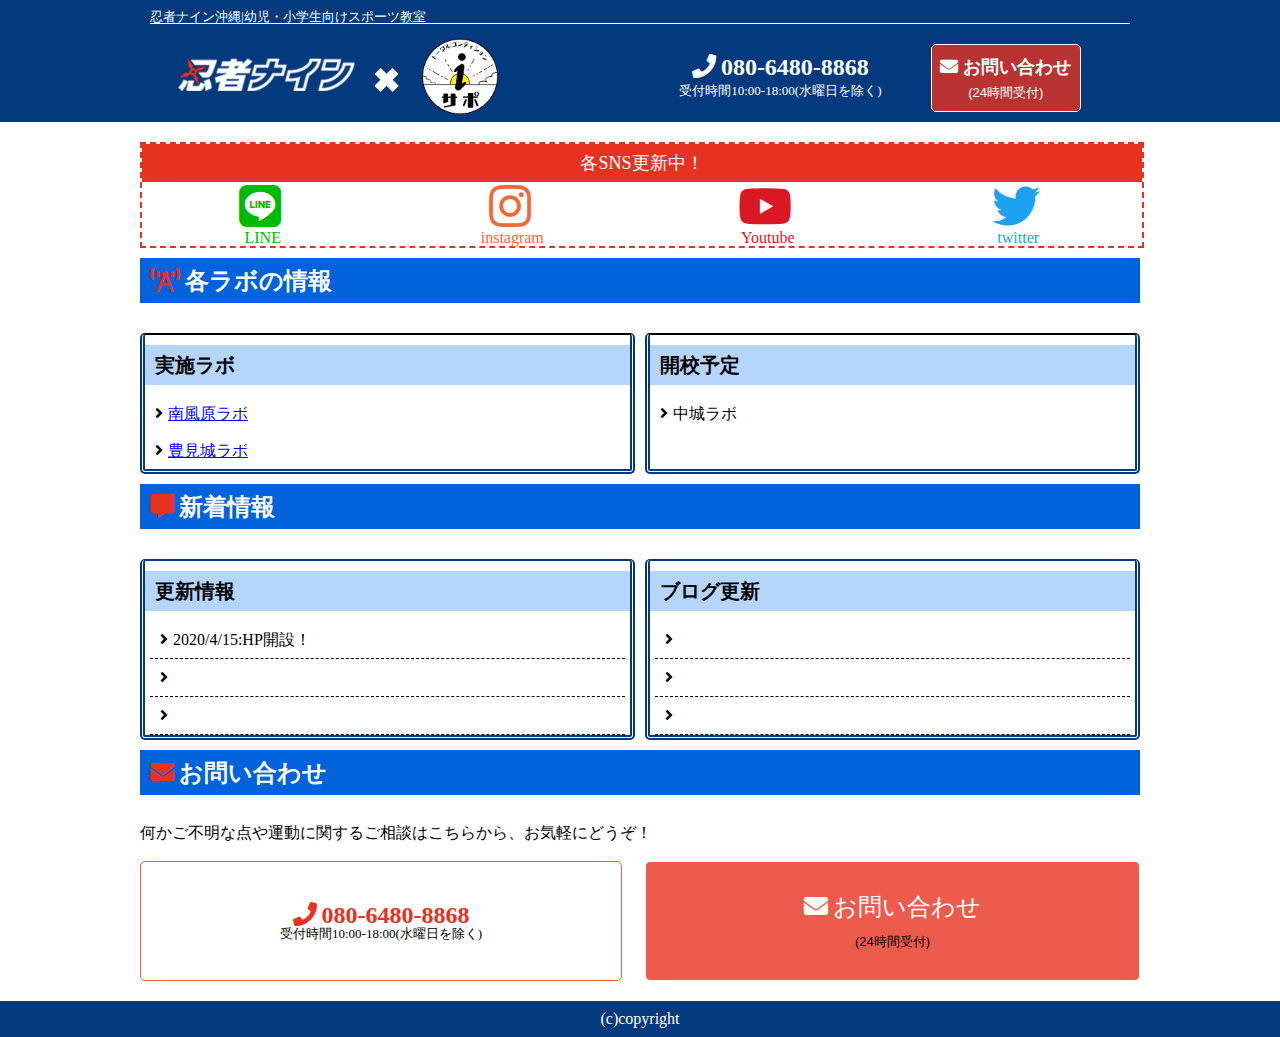
==== ninja9/html/index.html @ bb1d0a6d "first commit" ====
<!DOCTYPE html>
<html lang="ja">

<head>
    <meta charset="UTF-8">
    <meta name="viewport" content="width=device-width, initial-scale=1.0">
    <title>忍者ナイン沖縄</title>
    <link href="https://use.fontawesome.com/releases/v5.6.1/css/all.css" rel="stylesheet">
    <link rel="stylesheet" href="css/style.css">
</head>

<body>
    <header class="header">
        <div class="header__main">
            <div class="header__caption">
                <span>忍者ナイン沖縄|幼児・小学生向けスポーツ教室</span>
            </div>
            <div class="header__cont">
                <h1 class="header__logo">
                    <a href="/">
                        <img src="img/logo.png" alt="忍者ナイン" width="350">
                    </a>
                </h1>
                <div class="header__contact">
                    <a href="tel:08064808868">
                        <div class="header__tel" type="button">
                            <span><i class="fas fa-phone "></i>080-6480-8868</span>
                            <p>受付時間10:00-18:00<br class="sm-br">(水曜日を除く)</p>
                        </div>
                    </a>
                    <button class="header__contactBtn" type="button"
                        onclick="location.href='https://forms.gle/6SNhzUnRRcwuEUjq6'">
                        <i class="fas fa-envelope"></i>お問い合わせ
                        <p>(24時間受付)</p></button>
                </div>
            </div>
        </div>
    </header>
    <main>
        <div class="sns">
            <p class="sns__disc">各SNS更新中！</p>
            <div class="sns__icon">
                <a href="http://">
                    <div class="icon-line">
                        <i class="fab fa-line fa-3x"></i>
                        <p class="sns__text">LINE</p>
                    </div>
                </a>
                <a href="http://">
                    <div class="icon-insta">
                        <i class="fab fa-instagram fa-3x"></i>
                        <p class="sns__text">instagram</p>
                    </div>
                </a>
                <a href="http://">
                    <div class="icon-youtube">
                        <i class="fab fa-youtube fa-3x"></i>
                        <p class="sns__text">Youtube</p>
                    </div>
                </a>
                <a href="http://">
                    <div class="icon-twitter">
                        <i class="fab fa-twitter fa-3x"></i>
                        <p class="sns__text">twitter</p>
                    </div>
                </a>
            </div>
        </div>
        <h2>
            <i class="fas fa-broadcast-tower"></i>各ラボの情報
        </h2>
        <div class="notice">
            <div class="notice__opening">
                <h3>実施ラボ</h3>
                <ul>
                    <li><i class="fas fa-angle-right"></i><a href="labo.html#1">南風原ラボ</li></a>
                    <li><i class="fas fa-angle-right"></i><a href="mapver.html#2">豊見城ラボ</li></a>
                </ul>
            </div>
            <div class="notice__new">
                <h3>開校予定</h3>
                <ul>
                    <li><i class="fas fa-angle-right"></i>中城ラボ</li>
                </ul>
            </div>
        </div>
        <h2><i class="fas fa-comment-alt"></i>新着情報</h2>
        <div class="update">
            <div class="update__info">
                <h3>更新情報</h3>
                <ul class="update__list">
                    <li><i class="fas fa-angle-right"></i>2020/4/15:HP開設！</li>
                    <li><i class="fas fa-angle-right"></i></li>
                    <li><i class="fas fa-angle-right"></i></li>
                </ul>
            </div>
            <div class="update__blog">
                <h3>ブログ更新</h3>
                <ul class="update__list">
                    <li><i class="fas fa-angle-right"></i></li>
                    <li><i class="fas fa-angle-right"></i></li>
                    <li><i class="fas fa-angle-right"></i></li>
                </ul>
            </div>

        </div>

        <h2><i class="fas fa-envelope"></i>お問い合わせ</h2>
        <div class="bottom">
            <p class="bottom__text">何かご不明な点や運動に関するご相談は<br class="sm-br">こちらから、お気軽にどうぞ！</p>
            <div class="bottom__contact">
                <a href="tel:08064808868">
                    <div class="bottom__tel">
                        <span><i class="fas fa-phone "></i>080-6480-8868</span>
                        <p>受付時間10:00-18:00<br class="sm-br">(水曜日を除く)</p>
                    </div>
                </a>
                <button class="bottom__contactBtn" type="button"
                    onclick="location.href='https://forms.gle/6SNhzUnRRcwuEUjq6'">
                    <i class="fas fa-envelope"></i>お問い合わせ
                    <p>(24時間受付)</p></button>
            </div>
        </div>
    </main>

    <footer>
        <p>(c)copyright</p>
    </footer>
</body>

</html>
---- ninja9/html/css/style.css ----
html,body,div,span,applet,object,iframe,h1,h2,h3,h4,h5,h6,p,blockquote,pre,a,abbr,acronym,address,big,cite,code,del,dfn,em,img,ins,kbd,q,s,samp,small,strike,strong,sub,sup,tt,var,b,u,i,center,dl,dt,dd,ol,ul,li,fieldset,form,label,legend,table,caption,tbody,tfoot,thead,tr,th,td,article,aside,canvas,details,embed,figure,figcaption,footer,header,hgroup,menu,nav,output,ruby,section,summary,time,mark,audio,video {margin: 0;padding: 0;border: 0;font-size: 100%;font: inherit;vertical-align: baseline;}article,aside,details,figcaption,figure,footer,header,hgroup,menu,nav,section {display: block;}body {line-height: 1;}ol,ul {list-style: none;}blockquote,q {quotes: none;}blockquote:before,blockquote:after,q:before,q:after {content: '';content: none;}table {border-collapse: collapse;border-spacing: 0;}body {box-sizing: border-box;font-size: 16px;}h2 {font-size: 24px;background-color: #0063DC;padding: 10px;color: #fff;margin: 10px 0;font-weight: bold;}h2 i {color: #E83220;}h3 {font-size: 20px;background-color: #B5D5FD;padding: 10px;font-weight: bold;margin: 10px 0;}i {margin-right: 5px;}main {margin: 10px;}.sm-del {display: none;}.header {display: flex;flex-direction: column;background-color: #033A7D;color: #fff;}.header__caption {font-size: small;text-align: center;margin: 10px;border-bottom: 1px #fff solid;}.header__logo {text-align: center;}.header__contact {display: flex;justify-content: space-between;margin: 10px;}.header__contact a {text-decoration: none;}.header__tel {background-color: transparent;border: 0px #fff solid;color: #fff;width: 100%;text-align: center;font-size: 18px;font-weight: bold;padding-top: 10px;}.header__tel p {font-size: small;color: #fff;font-weight: initial;margin-top: 5px;}.header__contactBtn {width: 50%;text-align: center;border: 1px #fff solid;background-color: rgba(232,50,32,0.8);border-radius: 5px;margin-left: 10px;line-height: 1.7;color: #fff;font-size: 18px;font-weight: bold;}.header__contactBtn p {font-size: small;color: #fff;font-weight: initial;}.notice {display: flex;flex-direction: column;}.notice__opening li {padding: 10px;}.notice__new li {padding: 10px;}.update__list li {padding: 10px;border-bottom: 1px dashed #000;}.bottom__text {margin: 10px;}.bottom__contact {display: flex;justify-content: space-between;}.bottom__contact a {color: #fff;text-decoration: none;}.bottom__tel {background-color: transparent;border: 1px #E83220 solid;padding: 10px 5px;border-radius: 5px;align-items: center;text-align: center;color: #E83220;font-size: 18px;width: 95%;}.bottom__tel p {font-size: small;color: #000;}.bottom__contactBtn {width: 50%;padding: 5px;text-align: center;border: 1px  white solid;background-color: rgba(232,50,32,0.8);border-radius: 5px;margin-left: 10px;font-size: 18px;color: #fff;}.bottom__contactBtn p {margin-top: 10px;font-size: small;color: #000;font-weight: initial;}.sns {border: 2px #E83220 dashed;display: flex;flex-direction: column;width: 100%;}.sns__disc {color: #fff;background-color: #E83220;text-align: center;padding: 10px 0;font-size: 18px;}.sns__text {text-align: center;}.sns__icon {display: flex;justify-content: space-around;}.sns__icon a {text-decoration: none;}.icon-line {text-align: center;color: #00BA01;}.icon-insta {text-align: center;color: #F16939;}.icon-youtube {text-align: center;color: #DA1725;}.icon-twitter {text-align: center;color: #1DA1F2;}.labo {display: flex;flex-direction: column;margin-bottom: 100px;border-radius: 5px;}.labo__text {padding: 20px;border-radius: 5px;background-color: #B5D5FD;}.labo__info {margin: 20px 0;}.labo__map {padding-top: 10px;}.labo .table {margin-bottom: 20px;background-color: #fff;border-radius: 10px;}.labo .table__title {text-align: center;font-size: 18px;padding: 10px;border-bottom: 2px #033A7D solid;}.labo .table__left {vertical-align: middle;text-align: center;padding: 10px 0;}.labo .table__right {text-align: center;padding: 10px 0;}.labo .table tr {border-bottom: 1px #033A7D dotted;}footer {text-align: center;margin-top: 10px;padding: 10px;background-color: #033A7D;color: #fff;}@media only screen and (min-width: 712px) {main {margin: 20px auto;max-width: 1000px;}h2 {margin-bottom: 30px;}.sm-br {display: none;}.header {display: flex;}.header__main {max-width: 1000px;width: 100%;margin: 0 auto;}.header__cont {display: flex;justify-content: space-between;}.header__caption {font-size: small;text-align: left;}.header__logo {width: 40%;}.header__contact {display: flex;justify-content: space-evenly;width: 50%;}.header__contact a {align-items: center;vertical-align: middle;}.header__tel {background-color: transparent;border: none;border-radius: 0;font-size: 24px;font-weight: bold;width: 100%;}.header__tel p {font-size: small;color: #fff;font-weight: initial;margin-top: 5px;}.header__contactBtn {width: 30%;text-align: center;border: 1px  white solid;background-color: rgba(232,50,32,0.8);border-radius: 5px;margin-left: 0;color: #fff;line-height: 1.7;font-size: 18px;font-weight: bold;}.header__contactBtn p {font-size: small;color: #fff;font-weight: initial;}.notice {display: flex;flex-direction: initial;justify-content: space-evenly;}.notice__opening {width: 50%;border: thick double #033A7D;border-top: 2px solid;border-radius: 5px;}.notice__opening li {padding: 10px;}.notice__new {width: 50%;border: thick double #033A7D;border-top: 2px solid;border-radius: 5px;margin-left: 10px;}.notice__new li {padding: 10px;}.update {display: flex;}.update__info {width: 50%;border: thick double #033A7D;border-top: 2px solid #033A7D;border-radius: 5px;}.update__blog {width: 50%;border: thick double #033A7D;border-top: 2px solid #033A7D;border-radius: 5px;margin-left: 10px;}.update__list li {padding: 10px;border-bottom: 1px dashed #000;margin: 0 5px;}.bottom__text {margin: 20px 0;}.bottom__contact {display: flex;justify-content: space-around;width: 100%;}.bottom__contact a {width: 50%;}.bottom__tel {background-color: transparent;padding: 40px 5px;align-items: center;font-size: 24px;font-weight: bold;text-align: center;color: #E83220;border: 1px solid rgba(232,50,32,0.8);cursor: pointer;}.bottom__tel p {font-size: small;color: #000;font-weight: initial;}.bottom__contactBtn {padding: 20px 5px;text-align: center;background-color: rgba(232,50,32,0.8);border-radius: 5px;margin-left: 10px;font-size: 24px;color: #fff;text-decoration: none;cursor: pointer;}.bottom__contactBtn p {font-size: small;color: #000;font-weight: initial;}.labo__cont {display: flex;justify-content: space-evenly;margin: 30px 0;width: 100%;}.labo__info {width: 50%;}.labo__map {padding-top: 10px;}}
/*# sourceMappingURL=../maps/style.css.map */
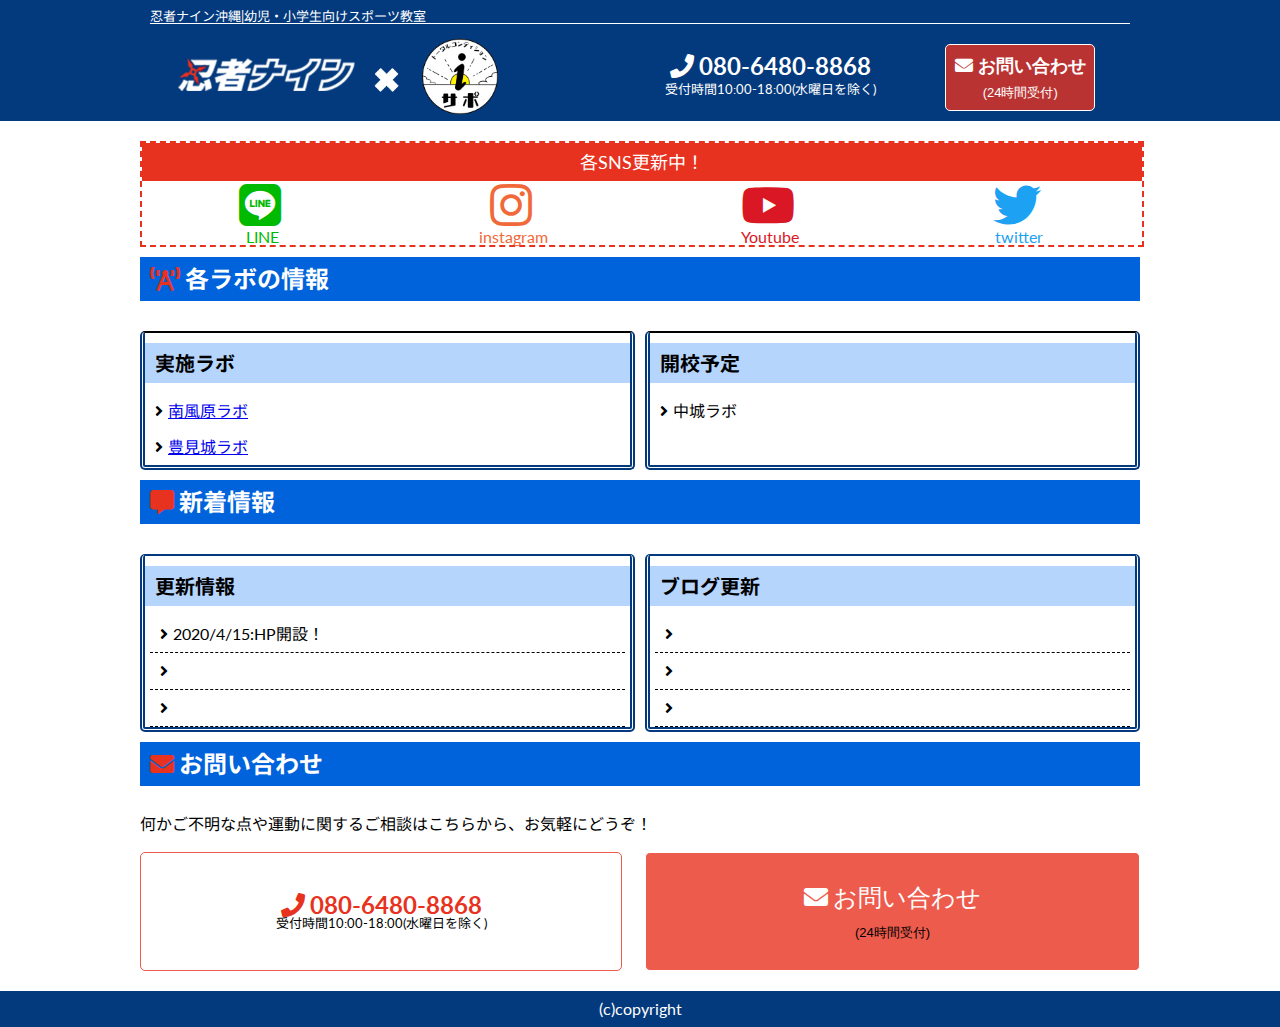
==== commit fe87f776: "IE、edge用に修正" ====
--- a/ninja9/html/index.html
+++ b/ninja9/html/index.html
@@ -6,6 +6,7 @@
     <meta name="viewport" content="width=device-width, initial-scale=1.0">
     <title>忍者ナイン沖縄</title>
     <link href="https://use.fontawesome.com/releases/v5.6.1/css/all.css" rel="stylesheet">
+    <link href="https://fonts.googleapis.com/css?family=Lato:400,700|Noto+Sans+JP:400,700" rel="stylesheet">
     <link rel="stylesheet" href="css/style.css">
 </head>
 
@@ -37,6 +38,7 @@
         </div>
     </header>
     <main>
+        <div class="container">
         <div class="sns">
             <p class="sns__disc">各SNS更新中！</p>
             <div class="sns__icon">
@@ -121,6 +123,7 @@
                     <p>(24時間受付)</p></button>
             </div>
         </div>
+    </div>
     </main>
 
     <footer>
--- a/ninja9/html/css/style.css
+++ b/ninja9/html/css/style.css
@@ -1,2 +1,2 @@
-html,body,div,span,applet,object,iframe,h1,h2,h3,h4,h5,h6,p,blockquote,pre,a,abbr,acronym,address,big,cite,code,del,dfn,em,img,ins,kbd,q,s,samp,small,strike,strong,sub,sup,tt,var,b,u,i,center,dl,dt,dd,ol,ul,li,fieldset,form,label,legend,table,caption,tbody,tfoot,thead,tr,th,td,article,aside,canvas,details,embed,figure,figcaption,footer,header,hgroup,menu,nav,output,ruby,section,summary,time,mark,audio,video {margin: 0;padding: 0;border: 0;font-size: 100%;font: inherit;vertical-align: baseline;}article,aside,details,figcaption,figure,footer,header,hgroup,menu,nav,section {display: block;}body {line-height: 1;}ol,ul {list-style: none;}blockquote,q {quotes: none;}blockquote:before,blockquote:after,q:before,q:after {content: '';content: none;}table {border-collapse: collapse;border-spacing: 0;}body {box-sizing: border-box;font-size: 16px;}h2 {font-size: 24px;background-color: #0063DC;padding: 10px;color: #fff;margin: 10px 0;font-weight: bold;}h2 i {color: #E83220;}h3 {font-size: 20px;background-color: #B5D5FD;padding: 10px;font-weight: bold;margin: 10px 0;}i {margin-right: 5px;}main {margin: 10px;}.sm-del {display: none;}.header {display: flex;flex-direction: column;background-color: #033A7D;color: #fff;}.header__caption {font-size: small;text-align: center;margin: 10px;border-bottom: 1px #fff solid;}.header__logo {text-align: center;}.header__contact {display: flex;justify-content: space-between;margin: 10px;}.header__contact a {text-decoration: none;}.header__tel {background-color: transparent;border: 0px #fff solid;color: #fff;width: 100%;text-align: center;font-size: 18px;font-weight: bold;padding-top: 10px;}.header__tel p {font-size: small;color: #fff;font-weight: initial;margin-top: 5px;}.header__contactBtn {width: 50%;text-align: center;border: 1px #fff solid;background-color: rgba(232,50,32,0.8);border-radius: 5px;margin-left: 10px;line-height: 1.7;color: #fff;font-size: 18px;font-weight: bold;}.header__contactBtn p {font-size: small;color: #fff;font-weight: initial;}.notice {display: flex;flex-direction: column;}.notice__opening li {padding: 10px;}.notice__new li {padding: 10px;}.update__list li {padding: 10px;border-bottom: 1px dashed #000;}.bottom__text {margin: 10px;}.bottom__contact {display: flex;justify-content: space-between;}.bottom__contact a {color: #fff;text-decoration: none;}.bottom__tel {background-color: transparent;border: 1px #E83220 solid;padding: 10px 5px;border-radius: 5px;align-items: center;text-align: center;color: #E83220;font-size: 18px;width: 95%;}.bottom__tel p {font-size: small;color: #000;}.bottom__contactBtn {width: 50%;padding: 5px;text-align: center;border: 1px  white solid;background-color: rgba(232,50,32,0.8);border-radius: 5px;margin-left: 10px;font-size: 18px;color: #fff;}.bottom__contactBtn p {margin-top: 10px;font-size: small;color: #000;font-weight: initial;}.sns {border: 2px #E83220 dashed;display: flex;flex-direction: column;width: 100%;}.sns__disc {color: #fff;background-color: #E83220;text-align: center;padding: 10px 0;font-size: 18px;}.sns__text {text-align: center;}.sns__icon {display: flex;justify-content: space-around;}.sns__icon a {text-decoration: none;}.icon-line {text-align: center;color: #00BA01;}.icon-insta {text-align: center;color: #F16939;}.icon-youtube {text-align: center;color: #DA1725;}.icon-twitter {text-align: center;color: #1DA1F2;}.labo {display: flex;flex-direction: column;margin-bottom: 100px;border-radius: 5px;}.labo__text {padding: 20px;border-radius: 5px;background-color: #B5D5FD;}.labo__info {margin: 20px 0;}.labo__map {padding-top: 10px;}.labo .table {margin-bottom: 20px;background-color: #fff;border-radius: 10px;}.labo .table__title {text-align: center;font-size: 18px;padding: 10px;border-bottom: 2px #033A7D solid;}.labo .table__left {vertical-align: middle;text-align: center;padding: 10px 0;}.labo .table__right {text-align: center;padding: 10px 0;}.labo .table tr {border-bottom: 1px #033A7D dotted;}footer {text-align: center;margin-top: 10px;padding: 10px;background-color: #033A7D;color: #fff;}@media only screen and (min-width: 712px) {main {margin: 20px auto;max-width: 1000px;}h2 {margin-bottom: 30px;}.sm-br {display: none;}.header {display: flex;}.header__main {max-width: 1000px;width: 100%;margin: 0 auto;}.header__cont {display: flex;justify-content: space-between;}.header__caption {font-size: small;text-align: left;}.header__logo {width: 40%;}.header__contact {display: flex;justify-content: space-evenly;width: 50%;}.header__contact a {align-items: center;vertical-align: middle;}.header__tel {background-color: transparent;border: none;border-radius: 0;font-size: 24px;font-weight: bold;width: 100%;}.header__tel p {font-size: small;color: #fff;font-weight: initial;margin-top: 5px;}.header__contactBtn {width: 30%;text-align: center;border: 1px  white solid;background-color: rgba(232,50,32,0.8);border-radius: 5px;margin-left: 0;color: #fff;line-height: 1.7;font-size: 18px;font-weight: bold;}.header__contactBtn p {font-size: small;color: #fff;font-weight: initial;}.notice {display: flex;flex-direction: initial;justify-content: space-evenly;}.notice__opening {width: 50%;border: thick double #033A7D;border-top: 2px solid;border-radius: 5px;}.notice__opening li {padding: 10px;}.notice__new {width: 50%;border: thick double #033A7D;border-top: 2px solid;border-radius: 5px;margin-left: 10px;}.notice__new li {padding: 10px;}.update {display: flex;}.update__info {width: 50%;border: thick double #033A7D;border-top: 2px solid #033A7D;border-radius: 5px;}.update__blog {width: 50%;border: thick double #033A7D;border-top: 2px solid #033A7D;border-radius: 5px;margin-left: 10px;}.update__list li {padding: 10px;border-bottom: 1px dashed #000;margin: 0 5px;}.bottom__text {margin: 20px 0;}.bottom__contact {display: flex;justify-content: space-around;width: 100%;}.bottom__contact a {width: 50%;}.bottom__tel {background-color: transparent;padding: 40px 5px;align-items: center;font-size: 24px;font-weight: bold;text-align: center;color: #E83220;border: 1px solid rgba(232,50,32,0.8);cursor: pointer;}.bottom__tel p {font-size: small;color: #000;font-weight: initial;}.bottom__contactBtn {padding: 20px 5px;text-align: center;background-color: rgba(232,50,32,0.8);border-radius: 5px;margin-left: 10px;font-size: 24px;color: #fff;text-decoration: none;cursor: pointer;}.bottom__contactBtn p {font-size: small;color: #000;font-weight: initial;}.labo__cont {display: flex;justify-content: space-evenly;margin: 30px 0;width: 100%;}.labo__info {width: 50%;}.labo__map {padding-top: 10px;}}
+html,body,div,span,applet,object,iframe,h1,h2,h3,h4,h5,h6,p,blockquote,pre,a,abbr,acronym,address,big,cite,code,del,dfn,em,img,ins,kbd,q,s,samp,small,strike,strong,sub,sup,tt,var,b,u,i,center,dl,dt,dd,ol,ul,li,fieldset,form,label,legend,table,caption,tbody,tfoot,thead,tr,th,td,article,aside,canvas,details,embed,figure,figcaption,footer,header,hgroup,menu,nav,output,ruby,section,summary,time,mark,audio,video {margin: 0;padding: 0;border: 0;font-size: 100%;font: inherit;vertical-align: baseline;}article,aside,details,figcaption,figure,footer,header,hgroup,menu,nav,section {display: block;}body {line-height: 1;}ol,ul {list-style: none;}blockquote,q {quotes: none;}blockquote:before,blockquote:after,q:before,q:after {content: '';content: none;}table {border-collapse: collapse;border-spacing: 0;}body {box-sizing: border-box;font-size: 16px;font-family: "Lato","Noto Sans JP","ヒラギノ角ゴ ProN","Hiragino Kaku Gothic ProN","メイリオ",Meiryo,"ＭＳ Ｐゴシック","MS PGothic",sans-serif;}h2 {font-size: 24px;background-color: #0063DC;padding: 10px;color: #fff;margin: 10px 0;font-weight: bold;}h2 i {color: #E83220;}h3 {font-size: 20px;background-color: #B5D5FD;padding: 10px;font-weight: bold;margin: 10px 0;}i {margin-right: 5px;}.container {margin: 10px;}.sm-del {display: none;}.header {display: flex;flex-direction: column;background-color: #033A7D;color: #fff;}.header__caption {font-size: small;text-align: center;margin: 10px;border-bottom: 1px #fff solid;}.header__logo {text-align: center;}.header__contact {display: flex;justify-content: space-between;margin: 10px;}.header__contact a {text-decoration: none;}.header__tel {background-color: transparent;border: 0px #fff solid;color: #fff;width: 100%;text-align: center;font-size: 18px;font-weight: bold;padding-top: 10px;}.header__tel p {font-size: small;color: #fff;font-weight: initial;margin-top: 5px;}.header__contactBtn {width: 50%;text-align: center;border: 1px #fff solid;background-color: rgba(232,50,32,0.8);border-radius: 5px;margin-left: 10px;line-height: 1.7;color: #fff;font-size: 18px;font-weight: bold;}.header__contactBtn p {font-size: small;color: #fff;font-weight: initial;}.notice {display: flex;flex-direction: column;}.notice__opening li {padding: 10px;}.notice__new li {padding: 10px;}.update__list li {padding: 10px;border-bottom: 1px dashed #000;}.bottom__text {margin: 10px;}.bottom__contact {display: flex;justify-content: space-between;}.bottom__contact a {color: #fff;text-decoration: none;}.bottom__tel {background-color: transparent;border: 1px #E83220 solid;padding: 10px 5px;border-radius: 5px;align-items: center;text-align: center;color: #E83220;font-size: 18px;width: 95%;}.bottom__tel p {font-size: small;color: #000;}.bottom__contactBtn {width: 50%;padding: 5px;text-align: center;border: 1px  white solid;background-color: rgba(232,50,32,0.8);border-radius: 5px;margin-left: 10px;font-size: 18px;color: #fff;}.bottom__contactBtn p {margin-top: 10px;font-size: small;color: #000;font-weight: initial;}.sns {border: 2px #E83220 dashed;display: flex;flex-direction: column;width: 100%;}.sns__disc {color: #fff;background-color: #E83220;text-align: center;padding: 10px 0;font-size: 18px;}.sns__text {text-align: center;}.sns__icon {display: flex;justify-content: space-around;}.sns__icon a {text-decoration: none;}.icon-line {text-align: center;color: #00BA01;}.icon-insta {text-align: center;color: #F16939;}.icon-youtube {text-align: center;color: #DA1725;}.icon-twitter {text-align: center;color: #1DA1F2;}.labo {display: flex;flex-direction: column;margin-bottom: 100px;border-radius: 5px;}.labo__text {padding: 20px;border-radius: 5px;background-color: #B5D5FD;}.labo__info {margin: 20px 0;}.labo__map {padding-top: 10px;}.labo .table {margin-bottom: 20px;background-color: #fff;border-radius: 10px;}.labo .table__title {text-align: center;font-size: 18px;padding: 10px;border-bottom: 2px #033A7D solid;}.labo .table__left {vertical-align: middle;text-align: center;padding: 10px 0;}.labo .table__right {text-align: center;padding: 10px 0;}.labo .table tr {border-bottom: 1px #033A7D dotted;}footer {text-align: center;margin-top: 10px;padding: 10px;background-color: #033A7D;color: #fff;}@media only screen and (min-width: 712px) {.container {max-width: 1000px;margin: 20px auto;}h2 {margin-bottom: 30px;}.sm-br {display: none;}.header {display: flex;}.header__main {max-width: 1000px;width: 100%;margin: 0 auto;}.header__cont {display: flex;justify-content: space-between;}.header__caption {font-size: small;text-align: left;}.header__logo {width: 40%;}.header__contact {display: flex;justify-content: space-around;width: 50%;}.header__contact a {align-items: center;vertical-align: middle;}.header__tel {background-color: transparent;border: none;border-radius: 0;font-size: 24px;font-weight: bold;width: 100%;}.header__tel p {font-size: small;color: #fff;font-weight: initial;margin-top: 5px;}.header__contactBtn {width: 30%;text-align: center;border: 1px  white solid;background-color: rgba(232,50,32,0.8);border-radius: 5px;margin-left: 0;color: #fff;line-height: 1.7;font-size: 18px;font-weight: bold;}.header__contactBtn p {font-size: small;color: #fff;font-weight: initial;}.notice {display: flex;flex-direction: row;}.notice__opening {width: 50%;border: thick double #033A7D;border-top: 2px solid;border-radius: 5px;}.notice__opening li {padding: 10px;}.notice__new {width: 50%;border: thick double #033A7D;border-top: 2px solid;border-radius: 5px;margin-left: 10px;}.notice__new li {padding: 10px;}.update {display: flex;}.update__info {width: 50%;border: thick double #033A7D;border-top: 2px solid #033A7D;border-radius: 5px;}.update__blog {width: 50%;border: thick double #033A7D;border-top: 2px solid #033A7D;border-radius: 5px;margin-left: 10px;}.update__list li {padding: 10px;border-bottom: 1px dashed #000;margin: 0 5px;}.bottom__text {margin: 20px 0;}.bottom__contact {display: flex;justify-content: space-around;width: 100%;}.bottom__contact a {width: 50%;}.bottom__tel {background-color: transparent;padding: 40px 5px;align-items: center;font-size: 24px;font-weight: bold;text-align: center;color: #E83220;border: 1px solid rgba(232,50,32,0.8);cursor: pointer;}.bottom__tel p {font-size: small;color: #000;font-weight: initial;}.bottom__contactBtn {padding: 20px 5px;text-align: center;background-color: rgba(232,50,32,0.8);border-radius: 5px;margin-left: 10px;font-size: 24px;color: #fff;text-decoration: none;cursor: pointer;}.bottom__contactBtn p {font-size: small;color: #000;font-weight: initial;}.labo__cont {display: flex;justify-content: space-around;margin: 30px 0;width: 100%;}.labo__info {width: 50%;}.labo__map {padding-top: 10px;}}
 /*# sourceMappingURL=../maps/style.css.map */
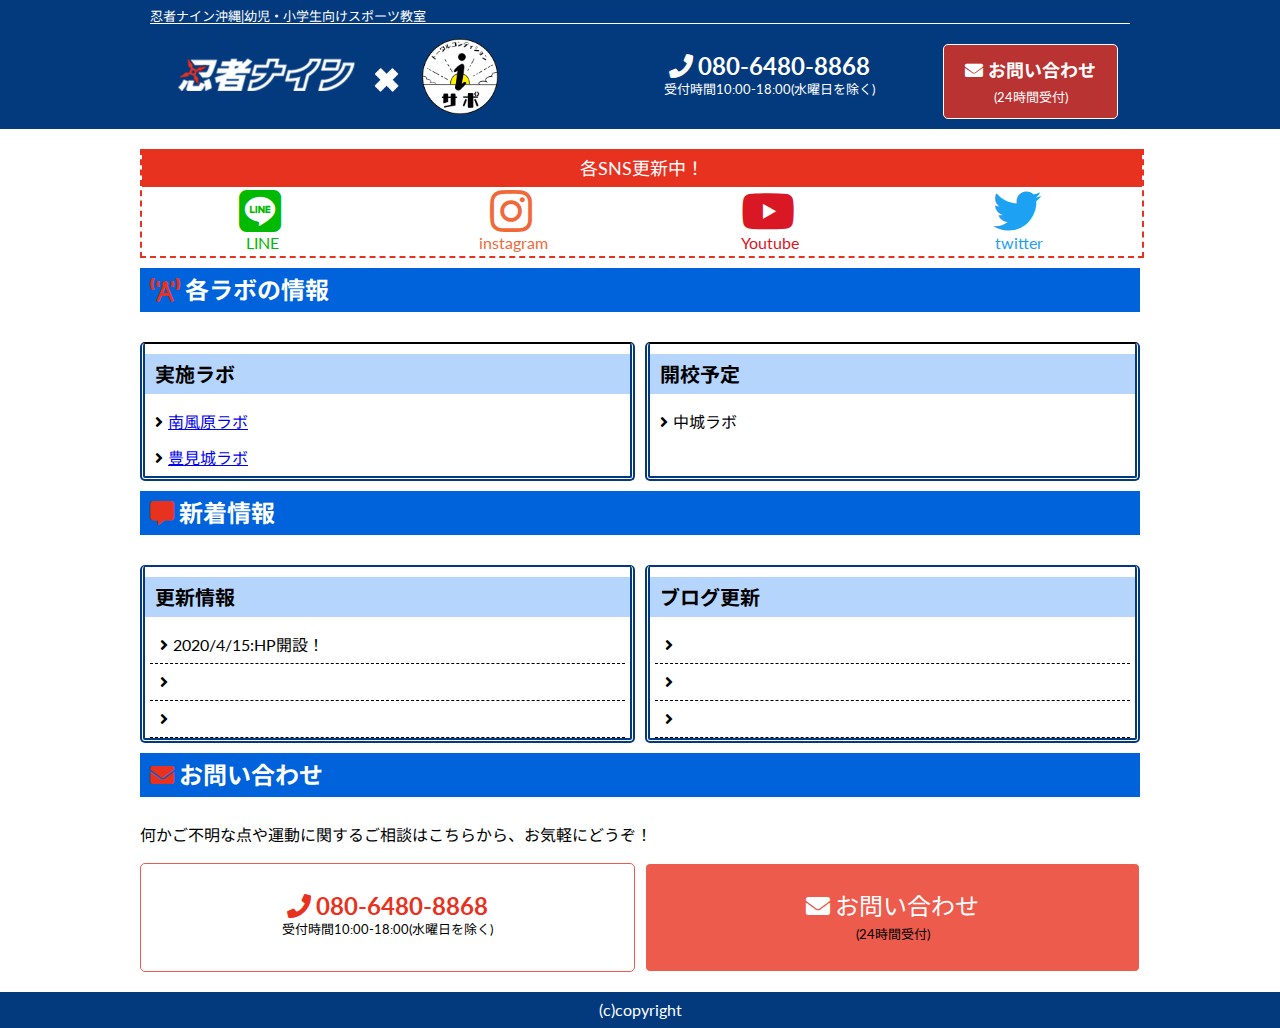
==== commit 03b603a2: "ボタンタグを変更" ====
--- a/ninja9/html/index.html
+++ b/ninja9/html/index.html
@@ -25,105 +25,113 @@
                 <div class="header__contact">
                     <a href="tel:08064808868">
                         <div class="header__tel" type="button">
-                            <span><i class="fas fa-phone "></i>080-6480-8868</span>
+                            <span><i class="fas fa-phone"></i>080-6480-8868</span>
                             <p>受付時間10:00-18:00<br class="sm-br">(水曜日を除く)</p>
                         </div>
                     </a>
-                    <button class="header__contactBtn" type="button"
-                        onclick="location.href='https://forms.gle/6SNhzUnRRcwuEUjq6'">
-                        <i class="fas fa-envelope"></i>お問い合わせ
-                        <p>(24時間受付)</p></button>
+                    <a href="https://forms.gle/6SNhzUnRRcwuEUjq6" target="__blank">
+                        <div class="header__contactBtn">
+                            <i class="fas fa-envelope"></i>お問い合わせ
+                            <p>(24時間受付)</p>
+                        </div>
+                    </a>
                 </div>
             </div>
         </div>
     </header>
     <main>
         <div class="container">
-        <div class="sns">
-            <p class="sns__disc">各SNS更新中！</p>
-            <div class="sns__icon">
-                <a href="http://">
-                    <div class="icon-line">
-                        <i class="fab fa-line fa-3x"></i>
-                        <p class="sns__text">LINE</p>
+            <div class="sns">
+                <p class="sns__disc">各SNS更新中！</p>
+                <div class="sns__icon">
+                    <a href="http://" target="__blank">
+                        <div class="icon-line">
+                            <i class="fab fa-line fa-3x"></i>
+                            <p class="sns__text">LINE</p>
+                        </div>
+                    </a>
+                    <a href="https://www.instagram.com/ninja9okinawa/" target="__blank">
+                        <div class="icon-insta">
+                            <i class="fab fa-instagram fa-3x"></i>
+                            <p class="sns__text">instagram</p>
+                        </div>
+                    </a>
+                    <a href="https://www.youtube.com/channel/UCHjz9-wgnzSU6OHpa9x0cAg" target="__blank">
+                        <div class="icon-youtube">
+                            <i class="fab fa-youtube fa-3x"></i>
+                            <p class="sns__text">Youtube</p>
+                        </div>
+                    </a>
+                    <a href="https://twitter.com/ninja9okinawa" target="__blank">
+                        <div class="icon-twitter">
+                            <i class="fab fa-twitter fa-3x"></i>
+                            <p class="sns__text">twitter</p>
+                        </div>
+                    </a>
+                </div>
+            </div>
+            <h2>
+                <i class="fas fa-broadcast-tower"></i>各ラボの情報
+            </h2>
+            <div class="notice">
+                <div class="notice__opening">
+                    <h3>実施ラボ</h3>
+                    <ul>
+                        <li><i class="fas fa-angle-right"></i><a href="labo.html#1">南風原ラボ</li></a>
+                        <li><i class="fas fa-angle-right"></i><a href="labo.html#2">豊見城ラボ</li></a>
+                    </ul>
+                </div>
+                <div class="notice__new">
+                    <h3>開校予定</h3>
+                    <ul>
+                        <li><i class="fas fa-angle-right"></i>中城ラボ</li>
+                    </ul>
+                </div>
+            </div>
+            <h2><i class="fas fa-comment-alt"></i>新着情報</h2>
+            <div class="update">
+                <div class="update__info">
+                    <h3>更新情報</h3>
+                    <ul class="update__list">
+                        <li><i class="fas fa-angle-right"></i>2020/4/15:HP開設！</li>
+                        <li><i class="fas fa-angle-right"></i></li>
+                        <li><i class="fas fa-angle-right"></i></li>
+                    </ul>
+                </div>
+                <div class="update__blog">
+                    <h3>ブログ更新</h3>
+                    <ul class="update__list">
+                        <li><i class="fas fa-angle-right"></i></li>
+                        <li><i class="fas fa-angle-right"></i></li>
+                        <li><i class="fas fa-angle-right"></i></li>
+                    </ul>
+                </div>
+
+            </div>
+
+            <h2><i class="fas fa-envelope"></i>お問い合わせ</h2>
+            <div class="bottom">
+                <p class="bottom__text">何かご不明な点や運動に関するご相談は<br class="sm-br">こちらから、お気軽にどうぞ！</p>
+                <div class="bottom__contact">
+                    <div class="bottom__tel">
+                        <a href="tel:08064808868">
+                            <div>
+                                <span><i class="fas fa-phone "></i>080-6480-8868</span>
+                                <p>受付時間10:00-18:00<br class="sm-br">(水曜日を除く)</p>
+                            </div>
+                        </a>
                     </div>
-                </a>
-                <a href="http://">
-                    <div class="icon-insta">
-                        <i class="fab fa-instagram fa-3x"></i>
-                        <p class="sns__text">instagram</p>
+                    <div class="bottom__contactBtn">
+                        <a href="https://forms.gle/6SNhzUnRRcwuEUjq6">
+                            <div>
+                                <span><i class="fas fa-envelope"></i>お問い合わせ</span>
+                                <p>(24時間受付)</p>
+                            </div>
+                        </a>
                     </div>
-                </a>
-                <a href="http://">
-                    <div class="icon-youtube">
-                        <i class="fab fa-youtube fa-3x"></i>
-                        <p class="sns__text">Youtube</p>
-                    </div>
-                </a>
-                <a href="http://">
-                    <div class="icon-twitter">
-                        <i class="fab fa-twitter fa-3x"></i>
-                        <p class="sns__text">twitter</p>
-                    </div>
-                </a>
+                </div>
             </div>
         </div>
-        <h2>
-            <i class="fas fa-broadcast-tower"></i>各ラボの情報
-        </h2>
-        <div class="notice">
-            <div class="notice__opening">
-                <h3>実施ラボ</h3>
-                <ul>
-                    <li><i class="fas fa-angle-right"></i><a href="labo.html#1">南風原ラボ</li></a>
-                    <li><i class="fas fa-angle-right"></i><a href="mapver.html#2">豊見城ラボ</li></a>
-                </ul>
-            </div>
-            <div class="notice__new">
-                <h3>開校予定</h3>
-                <ul>
-                    <li><i class="fas fa-angle-right"></i>中城ラボ</li>
-                </ul>
-            </div>
-        </div>
-        <h2><i class="fas fa-comment-alt"></i>新着情報</h2>
-        <div class="update">
-            <div class="update__info">
-                <h3>更新情報</h3>
-                <ul class="update__list">
-                    <li><i class="fas fa-angle-right"></i>2020/4/15:HP開設！</li>
-                    <li><i class="fas fa-angle-right"></i></li>
-                    <li><i class="fas fa-angle-right"></i></li>
-                </ul>
-            </div>
-            <div class="update__blog">
-                <h3>ブログ更新</h3>
-                <ul class="update__list">
-                    <li><i class="fas fa-angle-right"></i></li>
-                    <li><i class="fas fa-angle-right"></i></li>
-                    <li><i class="fas fa-angle-right"></i></li>
-                </ul>
-            </div>
-
-        </div>
-
-        <h2><i class="fas fa-envelope"></i>お問い合わせ</h2>
-        <div class="bottom">
-            <p class="bottom__text">何かご不明な点や運動に関するご相談は<br class="sm-br">こちらから、お気軽にどうぞ！</p>
-            <div class="bottom__contact">
-                <a href="tel:08064808868">
-                    <div class="bottom__tel">
-                        <span><i class="fas fa-phone "></i>080-6480-8868</span>
-                        <p>受付時間10:00-18:00<br class="sm-br">(水曜日を除く)</p>
-                    </div>
-                </a>
-                <button class="bottom__contactBtn" type="button"
-                    onclick="location.href='https://forms.gle/6SNhzUnRRcwuEUjq6'">
-                    <i class="fas fa-envelope"></i>お問い合わせ
-                    <p>(24時間受付)</p></button>
-            </div>
-        </div>
-    </div>
     </main>
 
     <footer>
--- a/ninja9/html/css/style.css
+++ b/ninja9/html/css/style.css
@@ -1,2 +1,2 @@
-html,body,div,span,applet,object,iframe,h1,h2,h3,h4,h5,h6,p,blockquote,pre,a,abbr,acronym,address,big,cite,code,del,dfn,em,img,ins,kbd,q,s,samp,small,strike,strong,sub,sup,tt,var,b,u,i,center,dl,dt,dd,ol,ul,li,fieldset,form,label,legend,table,caption,tbody,tfoot,thead,tr,th,td,article,aside,canvas,details,embed,figure,figcaption,footer,header,hgroup,menu,nav,output,ruby,section,summary,time,mark,audio,video {margin: 0;padding: 0;border: 0;font-size: 100%;font: inherit;vertical-align: baseline;}article,aside,details,figcaption,figure,footer,header,hgroup,menu,nav,section {display: block;}body {line-height: 1;}ol,ul {list-style: none;}blockquote,q {quotes: none;}blockquote:before,blockquote:after,q:before,q:after {content: '';content: none;}table {border-collapse: collapse;border-spacing: 0;}body {box-sizing: border-box;font-size: 16px;font-family: "Lato","Noto Sans JP","ヒラギノ角ゴ ProN","Hiragino Kaku Gothic ProN","メイリオ",Meiryo,"ＭＳ Ｐゴシック","MS PGothic",sans-serif;}h2 {font-size: 24px;background-color: #0063DC;padding: 10px;color: #fff;margin: 10px 0;font-weight: bold;}h2 i {color: #E83220;}h3 {font-size: 20px;background-color: #B5D5FD;padding: 10px;font-weight: bold;margin: 10px 0;}i {margin-right: 5px;}.container {margin: 10px;}.sm-del {display: none;}.header {display: flex;flex-direction: column;background-color: #033A7D;color: #fff;}.header__caption {font-size: small;text-align: center;margin: 10px;border-bottom: 1px #fff solid;}.header__logo {text-align: center;}.header__contact {display: flex;justify-content: space-between;margin: 10px;}.header__contact a {text-decoration: none;}.header__tel {background-color: transparent;border: 0px #fff solid;color: #fff;width: 100%;text-align: center;font-size: 18px;font-weight: bold;padding-top: 10px;}.header__tel p {font-size: small;color: #fff;font-weight: initial;margin-top: 5px;}.header__contactBtn {width: 50%;text-align: center;border: 1px #fff solid;background-color: rgba(232,50,32,0.8);border-radius: 5px;margin-left: 10px;line-height: 1.7;color: #fff;font-size: 18px;font-weight: bold;}.header__contactBtn p {font-size: small;color: #fff;font-weight: initial;}.notice {display: flex;flex-direction: column;}.notice__opening li {padding: 10px;}.notice__new li {padding: 10px;}.update__list li {padding: 10px;border-bottom: 1px dashed #000;}.bottom__text {margin: 10px;}.bottom__contact {display: flex;justify-content: space-between;}.bottom__contact a {color: #fff;text-decoration: none;}.bottom__tel {background-color: transparent;border: 1px #E83220 solid;padding: 10px 5px;border-radius: 5px;align-items: center;text-align: center;color: #E83220;font-size: 18px;width: 95%;}.bottom__tel p {font-size: small;color: #000;}.bottom__contactBtn {width: 50%;padding: 5px;text-align: center;border: 1px  white solid;background-color: rgba(232,50,32,0.8);border-radius: 5px;margin-left: 10px;font-size: 18px;color: #fff;}.bottom__contactBtn p {margin-top: 10px;font-size: small;color: #000;font-weight: initial;}.sns {border: 2px #E83220 dashed;display: flex;flex-direction: column;width: 100%;}.sns__disc {color: #fff;background-color: #E83220;text-align: center;padding: 10px 0;font-size: 18px;}.sns__text {text-align: center;}.sns__icon {display: flex;justify-content: space-around;}.sns__icon a {text-decoration: none;}.icon-line {text-align: center;color: #00BA01;}.icon-insta {text-align: center;color: #F16939;}.icon-youtube {text-align: center;color: #DA1725;}.icon-twitter {text-align: center;color: #1DA1F2;}.labo {display: flex;flex-direction: column;margin-bottom: 100px;border-radius: 5px;}.labo__text {padding: 20px;border-radius: 5px;background-color: #B5D5FD;}.labo__info {margin: 20px 0;}.labo__map {padding-top: 10px;}.labo .table {margin-bottom: 20px;background-color: #fff;border-radius: 10px;}.labo .table__title {text-align: center;font-size: 18px;padding: 10px;border-bottom: 2px #033A7D solid;}.labo .table__left {vertical-align: middle;text-align: center;padding: 10px 0;}.labo .table__right {text-align: center;padding: 10px 0;}.labo .table tr {border-bottom: 1px #033A7D dotted;}footer {text-align: center;margin-top: 10px;padding: 10px;background-color: #033A7D;color: #fff;}@media only screen and (min-width: 712px) {.container {max-width: 1000px;margin: 20px auto;}h2 {margin-bottom: 30px;}.sm-br {display: none;}.header {display: flex;}.header__main {max-width: 1000px;width: 100%;margin: 0 auto;}.header__cont {display: flex;justify-content: space-between;}.header__caption {font-size: small;text-align: left;}.header__logo {width: 40%;}.header__contact {display: flex;justify-content: space-around;width: 50%;}.header__contact a {align-items: center;vertical-align: middle;}.header__tel {background-color: transparent;border: none;border-radius: 0;font-size: 24px;font-weight: bold;width: 100%;}.header__tel p {font-size: small;color: #fff;font-weight: initial;margin-top: 5px;}.header__contactBtn {width: 30%;text-align: center;border: 1px  white solid;background-color: rgba(232,50,32,0.8);border-radius: 5px;margin-left: 0;color: #fff;line-height: 1.7;font-size: 18px;font-weight: bold;}.header__contactBtn p {font-size: small;color: #fff;font-weight: initial;}.notice {display: flex;flex-direction: row;}.notice__opening {width: 50%;border: thick double #033A7D;border-top: 2px solid;border-radius: 5px;}.notice__opening li {padding: 10px;}.notice__new {width: 50%;border: thick double #033A7D;border-top: 2px solid;border-radius: 5px;margin-left: 10px;}.notice__new li {padding: 10px;}.update {display: flex;}.update__info {width: 50%;border: thick double #033A7D;border-top: 2px solid #033A7D;border-radius: 5px;}.update__blog {width: 50%;border: thick double #033A7D;border-top: 2px solid #033A7D;border-radius: 5px;margin-left: 10px;}.update__list li {padding: 10px;border-bottom: 1px dashed #000;margin: 0 5px;}.bottom__text {margin: 20px 0;}.bottom__contact {display: flex;justify-content: space-around;width: 100%;}.bottom__contact a {width: 50%;}.bottom__tel {background-color: transparent;padding: 40px 5px;align-items: center;font-size: 24px;font-weight: bold;text-align: center;color: #E83220;border: 1px solid rgba(232,50,32,0.8);cursor: pointer;}.bottom__tel p {font-size: small;color: #000;font-weight: initial;}.bottom__contactBtn {padding: 20px 5px;text-align: center;background-color: rgba(232,50,32,0.8);border-radius: 5px;margin-left: 10px;font-size: 24px;color: #fff;text-decoration: none;cursor: pointer;}.bottom__contactBtn p {font-size: small;color: #000;font-weight: initial;}.labo__cont {display: flex;justify-content: space-around;margin: 30px 0;width: 100%;}.labo__info {width: 50%;}.labo__map {padding-top: 10px;}}
+html,body,div,span,applet,object,iframe,h1,h2,h3,h4,h5,h6,p,blockquote,pre,a,abbr,acronym,address,big,cite,code,del,dfn,em,img,ins,kbd,q,s,samp,small,strike,strong,sub,sup,tt,var,b,u,i,center,dl,dt,dd,ol,ul,li,fieldset,form,label,legend,table,caption,tbody,tfoot,thead,tr,th,td,article,aside,canvas,details,embed,figure,figcaption,footer,header,hgroup,menu,nav,output,ruby,section,summary,time,mark,audio,video {margin: 0;padding: 0;border: 0;font-size: 100%;font: inherit;vertical-align: baseline;}article,aside,details,figcaption,figure,footer,header,hgroup,menu,nav,section {display: block;}body {line-height: 1;}ol,ul {list-style: none;}blockquote,q {quotes: none;}blockquote:before,blockquote:after,q:before,q:after {content: '';content: none;}table {border-collapse: collapse;border-spacing: 0;}body {box-sizing: border-box;font-size: 16px;font-family: "Lato","Noto Sans JP","ヒラギノ角ゴ ProN","Hiragino Kaku Gothic ProN","メイリオ",Meiryo,"ＭＳ Ｐゴシック","MS PGothic",sans-serif;}h2 {font-size: 24px;background-color: #0063DC;padding: 10px;color: #fff;margin: 10px 0;font-weight: bold;}h2 i {color: #E83220;}h3 {font-size: 20px;background-color: #B5D5FD;padding: 10px;font-weight: bold;margin: 10px 0;}i {margin-right: 5px;}.container {margin: 10px;}.sm-del {display: none;}.scheduleBtn {text-align: center;border: 3px rgba(232,50,32,0.8) solid;width: 50%;margin: 2% auto;border-radius: 5px;background-color: rgba(232,50,32,0.8);}.scheduleBtn a {text-decoration: none;}.scheduleBtn__text {padding: 10px;color: #fff;}.header {display: flex;flex-direction: column;background-color: #033A7D;color: #fff;}.header__caption {font-size: small;text-align: center;margin: 10px;border-bottom: 1px #fff solid;}.header__logo {text-align: center;}.header__contact {display: flex;justify-content: space-between;margin: 10px;}.header__contact a {text-decoration: none;}.header__tel {background-color: transparent;border: 0px #fff solid;color: #fff;width: 100%;text-align: center;font-size: 18px;font-weight: bold;padding-top: 10px;}.header__tel p {font-size: small;color: #fff;font-weight: initial;margin-top: 5px;}.header__contactBtn {width: 50%;text-align: center;border: 1px #fff solid;background-color: rgba(232,50,32,0.8);border-radius: 5px;margin-left: 10px;line-height: 1.7;color: #fff;font-size: 18px;font-weight: bold;}.header__contactBtn p {font-size: small;color: #fff;font-weight: initial;}.notice {display: flex;flex-direction: column;}.notice__opening li {padding: 10px;}.notice__new li {padding: 10px;}.update__list li {padding: 10px;border-bottom: 1px dashed #000;}.bottom__text {margin: 10px;}.bottom__contact {display: flex;justify-content: space-between;}.bottom__contact a {text-decoration: none;}.bottom__tel {background-color: transparent;border: 1px #E83220 solid;padding: 10px 5px;border-radius: 5px;align-items: center;text-align: center;color: #E83220;font-size: 18px;width: 95%;color: #fff;}.bottom__tel p {font-size: small;color: #000;padding-top: 5px;}.bottom__contactBtn {width: 50%;padding: 5px;text-align: center;border: 1px  white solid;background-color: rgba(232,50,32,0.8);border-radius: 5px;margin-left: 10px;font-size: 18px;color: #fff;}.bottom__contactBtn p {margin-top: 10px;font-size: small;color: #000;font-weight: initial;}.sns {border: 2px #E83220 dashed;border-top: none;display: flex;flex-direction: column;width: 100%;}.sns__disc {color: #fff;background-color: #E83220;text-align: center;padding: 10px 0;font-size: 18px;}.sns__text {text-align: center;}.sns__icon {display: flex;justify-content: space-around;padding-bottom: 5px;}.sns__icon a {text-decoration: none;}.icon-line {text-align: center;color: #00BA01;}.icon-insta {text-align: center;color: #F16939;}.icon-youtube {text-align: center;color: #DA1725;}.icon-twitter {text-align: center;color: #1DA1F2;}.labo {display: flex;flex-direction: column;margin-bottom: 100px;border-radius: 5px;}.labo__text {padding: 20px;border-radius: 5px;background-color: #B5D5FD;}.labo__info {margin: 20px 0;}.labo__map {padding-top: 10px;}.labo .table {margin-bottom: 20px;background-color: #fff;border-radius: 10px;}.labo .table__title {text-align: center;font-size: 18px;padding: 10px;border-bottom: 2px #033A7D solid;}.labo .table__left {vertical-align: middle;text-align: center;padding: 10px 0;}.labo .table__right {text-align: center;padding: 10px 0;}.labo .table tr {border-bottom: 1px #033A7D dotted;}footer {text-align: center;margin-top: 10px;padding: 10px;background-color: #033A7D;color: #fff;}@media only screen and (min-width: 712px) {.container {max-width: 1000px;margin: 20px auto;}h2 {margin-bottom: 30px;}.sm-br {display: none;}.header {display: flex;}.header__main {max-width: 1000px;width: 100%;margin: 0 auto;}.header__cont {display: flex;justify-content: space-between;}.header__caption {font-size: small;text-align: left;}.header__logo {width: 40%;}.header__contact {display: flex;justify-content: space-around;width: 50%;}.header__contact a {align-items: center;vertical-align: middle;}.header__tel {background-color: transparent;border: none;border-radius: 0;font-size: 24px;font-weight: bold;width: 100%;}.header__tel p {font-size: small;color: #fff;font-weight: initial;margin-top: 5px;}.header__contactBtn {width: 100%;text-align: center;border: 1px  white solid;background-color: rgba(232,50,32,0.8);border-radius: 5px;margin-left: 0;color: #fff;line-height: 1.7;font-size: 18px;font-weight: bold;padding: 10px;}.header__contactBtn p {font-size: small;color: #fff;font-weight: initial;}.notice {display: flex;flex-direction: row;}.notice__opening {width: 50%;border: thick double #033A7D;border-top: 2px solid;border-radius: 5px;}.notice__opening li {padding: 10px;}.notice__new {width: 50%;border: thick double #033A7D;border-top: 2px solid;border-radius: 5px;margin-left: 10px;}.notice__new li {padding: 10px;}.update {display: flex;}.update__info {width: 50%;border: thick double #033A7D;border-top: 2px solid #033A7D;border-radius: 5px;}.update__blog {width: 50%;border: thick double #033A7D;border-top: 2px solid #033A7D;border-radius: 5px;margin-left: 10px;}.update__list li {padding: 10px;border-bottom: 1px dashed #000;margin: 0 5px;}.bottom__text {margin: 20px 0;}.bottom__contact {display: flex;justify-content: space-around;width: 100%;}.bottom__tel {font-weight: bold;border: 1px solid rgba(232,50,32,0.8);padding: 30px 5px;text-align: center;font-size: 24px;text-decoration: none;cursor: pointer;width: 50%;}.bottom__tel span {color: #E83220;}.bottom__tel p {font-size: small;color: #000;font-weight: initial;padding-top: 5px;}.bottom__contactBtn {padding: 30px 5px;text-align: center;background-color: rgba(232,50,32,0.8);border-radius: 5px;margin-left: 10px;font-size: 24px;text-decoration: none;cursor: pointer;width: 50%;}.bottom__contactBtn span {color: #fff;}.bottom__contactBtn p {font-size: small;color: #000;font-weight: initial;}.labo__cont {display: flex;justify-content: space-around;margin: 30px 0;width: 100%;}.labo__info {width: 50%;}.labo__map {padding-top: 10px;}}
 /*# sourceMappingURL=../maps/style.css.map */
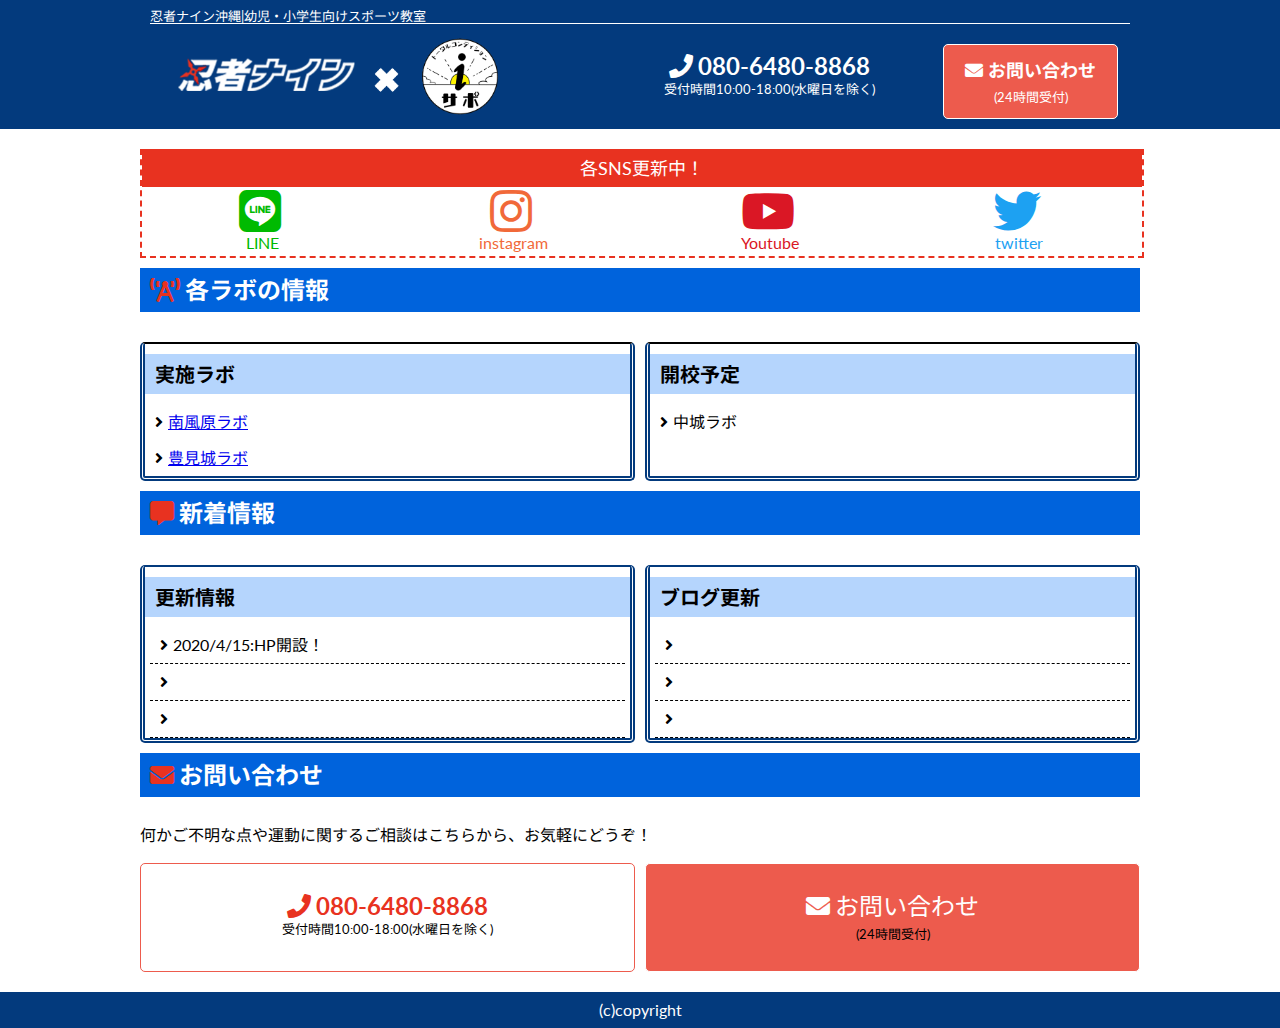
==== commit f2340dee: "微調整" ====
--- a/ninja9/html/index.html
+++ b/ninja9/html/index.html
@@ -122,7 +122,7 @@
                         </a>
                     </div>
                     <div class="bottom__contactBtn">
-                        <a href="https://forms.gle/6SNhzUnRRcwuEUjq6">
+                        <a href="https://forms.gle/6SNhzUnRRcwuEUjq6" target="__blank">
                             <div>
                                 <span><i class="fas fa-envelope"></i>お問い合わせ</span>
                                 <p>(24時間受付)</p>
--- a/ninja9/html/css/style.css
+++ b/ninja9/html/css/style.css
@@ -1,2 +1,2 @@
-html,body,div,span,applet,object,iframe,h1,h2,h3,h4,h5,h6,p,blockquote,pre,a,abbr,acronym,address,big,cite,code,del,dfn,em,img,ins,kbd,q,s,samp,small,strike,strong,sub,sup,tt,var,b,u,i,center,dl,dt,dd,ol,ul,li,fieldset,form,label,legend,table,caption,tbody,tfoot,thead,tr,th,td,article,aside,canvas,details,embed,figure,figcaption,footer,header,hgroup,menu,nav,output,ruby,section,summary,time,mark,audio,video {margin: 0;padding: 0;border: 0;font-size: 100%;font: inherit;vertical-align: baseline;}article,aside,details,figcaption,figure,footer,header,hgroup,menu,nav,section {display: block;}body {line-height: 1;}ol,ul {list-style: none;}blockquote,q {quotes: none;}blockquote:before,blockquote:after,q:before,q:after {content: '';content: none;}table {border-collapse: collapse;border-spacing: 0;}body {box-sizing: border-box;font-size: 16px;font-family: "Lato","Noto Sans JP","ヒラギノ角ゴ ProN","Hiragino Kaku Gothic ProN","メイリオ",Meiryo,"ＭＳ Ｐゴシック","MS PGothic",sans-serif;}h2 {font-size: 24px;background-color: #0063DC;padding: 10px;color: #fff;margin: 10px 0;font-weight: bold;}h2 i {color: #E83220;}h3 {font-size: 20px;background-color: #B5D5FD;padding: 10px;font-weight: bold;margin: 10px 0;}i {margin-right: 5px;}.container {margin: 10px;}.sm-del {display: none;}.scheduleBtn {text-align: center;border: 3px rgba(232,50,32,0.8) solid;width: 50%;margin: 2% auto;border-radius: 5px;background-color: rgba(232,50,32,0.8);}.scheduleBtn a {text-decoration: none;}.scheduleBtn__text {padding: 10px;color: #fff;}.header {display: flex;flex-direction: column;background-color: #033A7D;color: #fff;}.header__caption {font-size: small;text-align: center;margin: 10px;border-bottom: 1px #fff solid;}.header__logo {text-align: center;}.header__contact {display: flex;justify-content: space-between;margin: 10px;}.header__contact a {text-decoration: none;}.header__tel {background-color: transparent;border: 0px #fff solid;color: #fff;width: 100%;text-align: center;font-size: 18px;font-weight: bold;padding-top: 10px;}.header__tel p {font-size: small;color: #fff;font-weight: initial;margin-top: 5px;}.header__contactBtn {width: 50%;text-align: center;border: 1px #fff solid;background-color: rgba(232,50,32,0.8);border-radius: 5px;margin-left: 10px;line-height: 1.7;color: #fff;font-size: 18px;font-weight: bold;}.header__contactBtn p {font-size: small;color: #fff;font-weight: initial;}.notice {display: flex;flex-direction: column;}.notice__opening li {padding: 10px;}.notice__new li {padding: 10px;}.update__list li {padding: 10px;border-bottom: 1px dashed #000;}.bottom__text {margin: 10px;}.bottom__contact {display: flex;justify-content: space-between;}.bottom__contact a {text-decoration: none;}.bottom__tel {background-color: transparent;border: 1px #E83220 solid;padding: 10px 5px;border-radius: 5px;align-items: center;text-align: center;color: #E83220;font-size: 18px;width: 95%;color: #fff;}.bottom__tel p {font-size: small;color: #000;padding-top: 5px;}.bottom__contactBtn {width: 50%;padding: 5px;text-align: center;border: 1px  white solid;background-color: rgba(232,50,32,0.8);border-radius: 5px;margin-left: 10px;font-size: 18px;color: #fff;}.bottom__contactBtn p {margin-top: 10px;font-size: small;color: #000;font-weight: initial;}.sns {border: 2px #E83220 dashed;border-top: none;display: flex;flex-direction: column;width: 100%;}.sns__disc {color: #fff;background-color: #E83220;text-align: center;padding: 10px 0;font-size: 18px;}.sns__text {text-align: center;}.sns__icon {display: flex;justify-content: space-around;padding-bottom: 5px;}.sns__icon a {text-decoration: none;}.icon-line {text-align: center;color: #00BA01;}.icon-insta {text-align: center;color: #F16939;}.icon-youtube {text-align: center;color: #DA1725;}.icon-twitter {text-align: center;color: #1DA1F2;}.labo {display: flex;flex-direction: column;margin-bottom: 100px;border-radius: 5px;}.labo__text {padding: 20px;border-radius: 5px;background-color: #B5D5FD;}.labo__info {margin: 20px 0;}.labo__map {padding-top: 10px;}.labo .table {margin-bottom: 20px;background-color: #fff;border-radius: 10px;}.labo .table__title {text-align: center;font-size: 18px;padding: 10px;border-bottom: 2px #033A7D solid;}.labo .table__left {vertical-align: middle;text-align: center;padding: 10px 0;}.labo .table__right {text-align: center;padding: 10px 0;}.labo .table tr {border-bottom: 1px #033A7D dotted;}footer {text-align: center;margin-top: 10px;padding: 10px;background-color: #033A7D;color: #fff;}@media only screen and (min-width: 712px) {.container {max-width: 1000px;margin: 20px auto;}h2 {margin-bottom: 30px;}.sm-br {display: none;}.header {display: flex;}.header__main {max-width: 1000px;width: 100%;margin: 0 auto;}.header__cont {display: flex;justify-content: space-between;}.header__caption {font-size: small;text-align: left;}.header__logo {width: 40%;}.header__contact {display: flex;justify-content: space-around;width: 50%;}.header__contact a {align-items: center;vertical-align: middle;}.header__tel {background-color: transparent;border: none;border-radius: 0;font-size: 24px;font-weight: bold;width: 100%;}.header__tel p {font-size: small;color: #fff;font-weight: initial;margin-top: 5px;}.header__contactBtn {width: 100%;text-align: center;border: 1px  white solid;background-color: rgba(232,50,32,0.8);border-radius: 5px;margin-left: 0;color: #fff;line-height: 1.7;font-size: 18px;font-weight: bold;padding: 10px;}.header__contactBtn p {font-size: small;color: #fff;font-weight: initial;}.notice {display: flex;flex-direction: row;}.notice__opening {width: 50%;border: thick double #033A7D;border-top: 2px solid;border-radius: 5px;}.notice__opening li {padding: 10px;}.notice__new {width: 50%;border: thick double #033A7D;border-top: 2px solid;border-radius: 5px;margin-left: 10px;}.notice__new li {padding: 10px;}.update {display: flex;}.update__info {width: 50%;border: thick double #033A7D;border-top: 2px solid #033A7D;border-radius: 5px;}.update__blog {width: 50%;border: thick double #033A7D;border-top: 2px solid #033A7D;border-radius: 5px;margin-left: 10px;}.update__list li {padding: 10px;border-bottom: 1px dashed #000;margin: 0 5px;}.bottom__text {margin: 20px 0;}.bottom__contact {display: flex;justify-content: space-around;width: 100%;}.bottom__tel {font-weight: bold;border: 1px solid rgba(232,50,32,0.8);padding: 30px 5px;text-align: center;font-size: 24px;text-decoration: none;cursor: pointer;width: 50%;}.bottom__tel span {color: #E83220;}.bottom__tel p {font-size: small;color: #000;font-weight: initial;padding-top: 5px;}.bottom__contactBtn {padding: 30px 5px;text-align: center;background-color: rgba(232,50,32,0.8);border-radius: 5px;margin-left: 10px;font-size: 24px;text-decoration: none;cursor: pointer;width: 50%;}.bottom__contactBtn span {color: #fff;}.bottom__contactBtn p {font-size: small;color: #000;font-weight: initial;}.labo__cont {display: flex;justify-content: space-around;margin: 30px 0;width: 100%;}.labo__info {width: 50%;}.labo__map {padding-top: 10px;}}
+html,body,div,span,applet,object,iframe,h1,h2,h3,h4,h5,h6,p,blockquote,pre,a,abbr,acronym,address,big,cite,code,del,dfn,em,img,ins,kbd,q,s,samp,small,strike,strong,sub,sup,tt,var,b,u,i,center,dl,dt,dd,ol,ul,li,fieldset,form,label,legend,table,caption,tbody,tfoot,thead,tr,th,td,article,aside,canvas,details,embed,figure,figcaption,footer,header,hgroup,menu,nav,output,ruby,section,summary,time,mark,audio,video {margin: 0;padding: 0;border: 0;font-size: 100%;font: inherit;vertical-align: baseline;}article,aside,details,figcaption,figure,footer,header,hgroup,menu,nav,section {display: block;}body {line-height: 1;}ol,ul {list-style: none;}blockquote,q {quotes: none;}blockquote:before,blockquote:after,q:before,q:after {content: '';content: none;}table {border-collapse: collapse;border-spacing: 0;}body {box-sizing: border-box;font-size: 16px;font-family: "Lato","Noto Sans JP","ヒラギノ角ゴ ProN","Hiragino Kaku Gothic ProN","メイリオ",Meiryo,"ＭＳ Ｐゴシック","MS PGothic",sans-serif;}h2 {font-size: 24px;background-color: #0063DC;padding: 10px;color: #fff;margin: 10px 0;font-weight: bold;}h2 i {color: #E83220;}h3 {font-size: 20px;background-color: #B5D5FD;padding: 10px;font-weight: bold;margin: 10px 0;}i {margin-right: 5px;}.container {margin: 10px;}.sm-del {display: none;}.scheduleBtn {text-align: center;border: 3px #ED5B4D solid;width: 50%;margin: 2% auto;border-radius: 5px;background-color: #ED5B4D;}.scheduleBtn a {text-decoration: none;}.scheduleBtn__text {padding: 10px;color: #fff;}.header {display: flex;flex-direction: column;background-color: #033A7D;color: #fff;}.header__caption {font-size: small;text-align: center;margin: 10px;border-bottom: 1px #fff solid;}.header__logo {text-align: center;}.header__contact {display: flex;justify-content: space-between;margin: 10px;}.header__contact a {text-decoration: none;}.header__tel {background-color: transparent;border: 0px #fff solid;color: #fff;width: 100%;text-align: center;font-size: 18px;font-weight: bold;padding-top: 10px;}.header__tel p {font-size: small;color: #fff;font-weight: initial;margin-top: 5px;}.header__contactBtn {width: 50%;text-align: center;border: 1px #fff solid;background-color: #ED5B4D;border-radius: 5px;margin-left: 10px;line-height: 1.7;color: #fff;font-size: 18px;font-weight: bold;}.header__contactBtn p {font-size: small;color: #fff;font-weight: initial;}.notice {display: flex;flex-direction: column;}.notice__opening li {padding: 10px;}.notice__new li {padding: 10px;}.update__list li {padding: 10px;border-bottom: 1px dashed #000;}.bottom__text {margin: 10px;}.bottom__contact {display: flex;justify-content: space-between;}.bottom__contact a {text-decoration: none;}.bottom__tel {background-color: transparent;border: 1px #E83220 solid;padding: 10px 5px;border-radius: 5px;align-items: center;text-align: center;color: #E83220;font-size: 18px;width: 95%;color: #fff;}.bottom__tel p {font-size: small;color: #000;padding-top: 5px;}.bottom__contactBtn {width: 50%;padding: 5px;text-align: center;border: 1px  white solid;background-color: #ED5B4D;border-radius: 5px;margin-left: 10px;font-size: 18px;color: #fff;}.bottom__contactBtn p {margin-top: 10px;font-size: small;color: #000;font-weight: initial;}.sns {border: 2px #E83220 dashed;border-top: none;display: flex;flex-direction: column;width: 100%;}.sns__disc {color: #fff;background-color: #E83220;text-align: center;padding: 10px 0;font-size: 18px;}.sns__text {text-align: center;}.sns__icon {display: flex;justify-content: space-around;padding-bottom: 5px;}.sns__icon a {text-decoration: none;}.icon-line {text-align: center;color: #00BA01;}.icon-insta {text-align: center;color: #F16939;}.icon-youtube {text-align: center;color: #DA1725;}.icon-twitter {text-align: center;color: #1DA1F2;}.labo {display: flex;flex-direction: column;margin-bottom: 100px;border-radius: 5px;}.labo__text {padding: 20px;border-radius: 5px;background-color: #B5D5FD;}.labo__info {margin: 20px 0;}.labo__map {padding-top: 10px;}.labo .table {margin-bottom: 20px;background-color: #fff;border-radius: 10px;}.labo .table__title {text-align: center;font-size: 18px;padding: 10px;border-bottom: 2px #033A7D solid;}.labo .table__left {vertical-align: middle;text-align: center;padding: 10px 0;}.labo .table__right {text-align: center;padding: 10px 0;}.labo .table tr {border-bottom: 1px #033A7D dotted;}footer {text-align: center;margin-top: 10px;padding: 10px;background-color: #033A7D;color: #fff;}@media only screen and (min-width: 712px) {.container {max-width: 1000px;margin: 20px auto;}h2 {margin-bottom: 30px;}.sm-br {display: none;}.header {display: flex;}.header__main {max-width: 1000px;width: 100%;margin: 0 auto;}.header__cont {display: flex;justify-content: space-between;}.header__caption {font-size: small;text-align: left;}.header__logo {width: 40%;}.header__contact {display: flex;justify-content: space-around;width: 50%;}.header__contact a {align-items: center;vertical-align: middle;}.header__tel {background-color: transparent;border: none;border-radius: 0;font-size: 24px;font-weight: bold;width: 100%;}.header__tel p {font-size: small;color: #fff;font-weight: initial;margin-top: 5px;}.header__contactBtn {width: 100%;text-align: center;border: 1px  white solid;background-color: #ED5B4D;border-radius: 5px;margin-left: 0;color: #fff;line-height: 1.7;font-size: 18px;font-weight: bold;padding: 10px;}.header__contactBtn p {font-size: small;color: #fff;font-weight: initial;}.notice {display: flex;flex-direction: row;}.notice__opening {width: 50%;border: thick double #033A7D;border-top: 2px solid;border-radius: 5px;}.notice__opening li {padding: 10px;}.notice__new {width: 50%;border: thick double #033A7D;border-top: 2px solid;border-radius: 5px;margin-left: 10px;}.notice__new li {padding: 10px;}.update {display: flex;}.update__info {width: 50%;border: thick double #033A7D;border-top: 2px solid #033A7D;border-radius: 5px;}.update__blog {width: 50%;border: thick double #033A7D;border-top: 2px solid #033A7D;border-radius: 5px;margin-left: 10px;}.update__list li {padding: 10px;border-bottom: 1px dashed #000;margin: 0 5px;}.bottom__text {margin: 20px 0;}.bottom__contact {display: flex;justify-content: space-around;width: 100%;}.bottom__tel {font-weight: bold;border: 1px solid #ED5B4D;padding: 30px 5px;text-align: center;font-size: 24px;text-decoration: none;cursor: pointer;width: 50%;}.bottom__tel span {color: #E83220;}.bottom__tel p {font-size: small;color: #000;font-weight: initial;padding-top: 5px;}.bottom__contactBtn {padding: 30px 5px;text-align: center;background-color: #ED5B4D;border-radius: 5px;margin-left: 10px;font-size: 24px;text-decoration: none;cursor: pointer;width: 50%;}.bottom__contactBtn span {color: #fff;}.bottom__contactBtn p {font-size: small;color: #000;font-weight: initial;}.labo__cont {display: flex;justify-content: space-around;margin: 30px 0;width: 100%;}.labo__info {width: 50%;}.labo__map {padding-top: 10px;}}
 /*# sourceMappingURL=../maps/style.css.map */
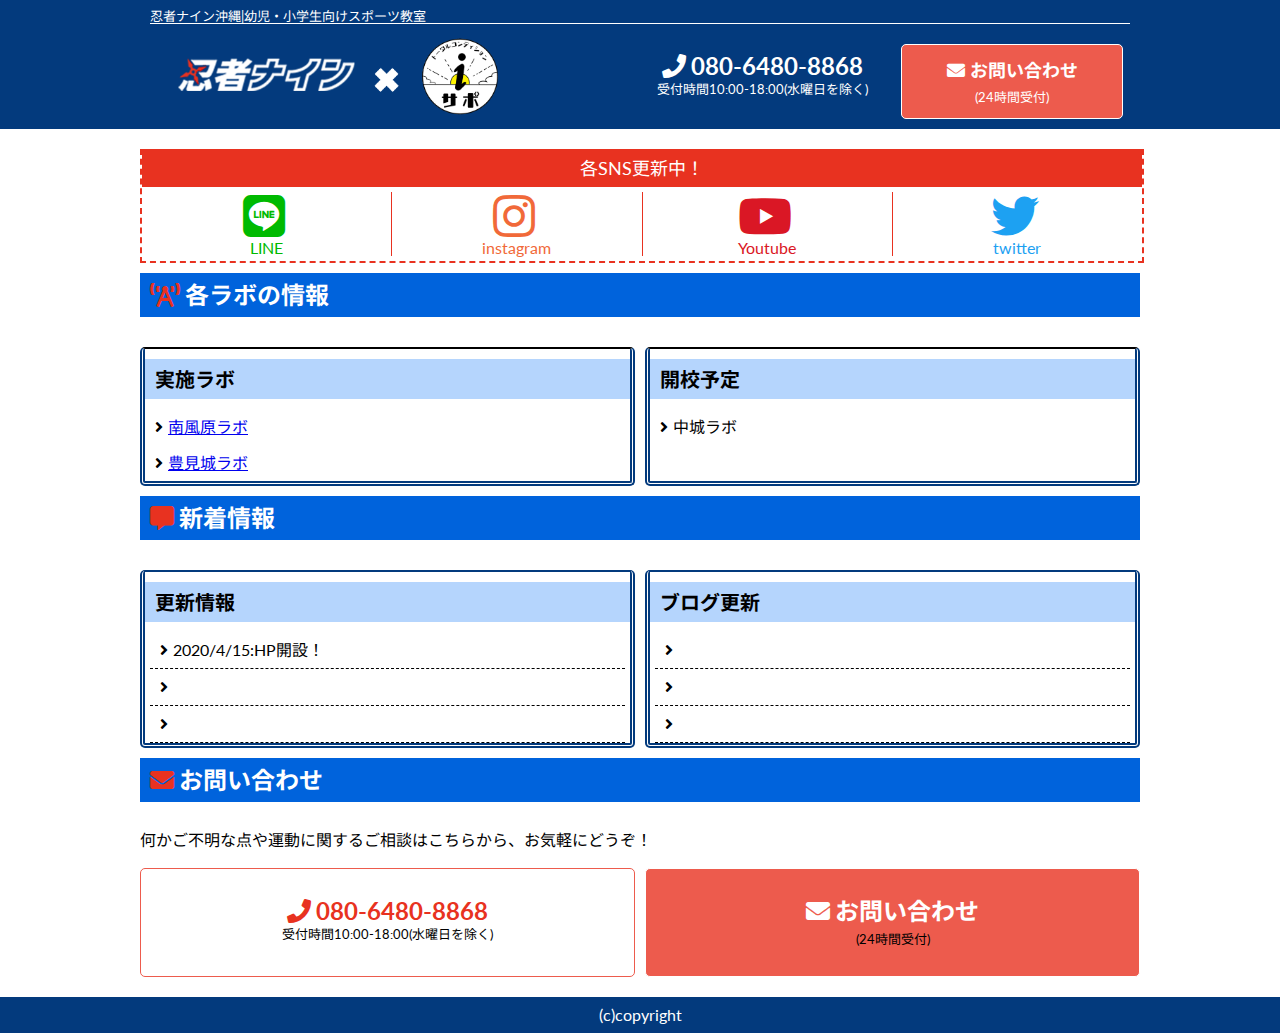
==== commit cb38dafa: "微調整" ====
--- a/ninja9/html/index.html
+++ b/ninja9/html/index.html
@@ -1,6 +1,5 @@
 <!DOCTYPE html>
 <html lang="ja">
-
 <head>
     <meta charset="UTF-8">
     <meta name="viewport" content="width=device-width, initial-scale=1.0">
@@ -9,7 +8,6 @@
     <link href="https://fonts.googleapis.com/css?family=Lato:400,700|Noto+Sans+JP:400,700" rel="stylesheet">
     <link rel="stylesheet" href="css/style.css">
 </head>
-
 <body>
     <header class="header">
         <div class="header__main">
@@ -23,18 +21,22 @@
                     </a>
                 </h1>
                 <div class="header__contact">
+                    <div class="header__tel">
                     <a href="tel:08064808868">
-                        <div class="header__tel" type="button">
+                        <div>
                             <span><i class="fas fa-phone"></i>080-6480-8868</span>
                             <p>受付時間10:00-18:00<br class="sm-br">(水曜日を除く)</p>
                         </div>
                     </a>
+                </div>
+                    <div class="header__contactBtn">
                     <a href="https://forms.gle/6SNhzUnRRcwuEUjq6" target="__blank">
-                        <div class="header__contactBtn">
+                        <div>
                             <i class="fas fa-envelope"></i>お問い合わせ
                             <p>(24時間受付)</p>
                         </div>
                     </a>
+                    </div>
                 </div>
             </div>
         </div>
@@ -44,30 +46,38 @@
             <div class="sns">
                 <p class="sns__disc">各SNS更新中！</p>
                 <div class="sns__icon">
+                    <div class="icon-line">
                     <a href="http://" target="__blank">
-                        <div class="icon-line">
+                        <div>
                             <i class="fab fa-line fa-3x"></i>
                             <p class="sns__text">LINE</p>
                         </div>
                     </a>
+                </div>
+                    <div class="icon-insta">
                     <a href="https://www.instagram.com/ninja9okinawa/" target="__blank">
-                        <div class="icon-insta">
+                        <div>
                             <i class="fab fa-instagram fa-3x"></i>
                             <p class="sns__text">instagram</p>
                         </div>
                     </a>
+                    </div>
+                    <div class="icon-youtube">
                     <a href="https://www.youtube.com/channel/UCHjz9-wgnzSU6OHpa9x0cAg" target="__blank">
-                        <div class="icon-youtube">
+                        <div>
                             <i class="fab fa-youtube fa-3x"></i>
                             <p class="sns__text">Youtube</p>
                         </div>
                     </a>
+                    </div>
+                    <div class="icon-twitter">
                     <a href="https://twitter.com/ninja9okinawa" target="__blank">
-                        <div class="icon-twitter">
+                        <div>
                             <i class="fab fa-twitter fa-3x"></i>
                             <p class="sns__text">twitter</p>
                         </div>
                     </a>
+                    </div>
                 </div>
             </div>
             <h2>
--- a/ninja9/html/css/style.css
+++ b/ninja9/html/css/style.css
@@ -1,2 +1,2 @@
-html,body,div,span,applet,object,iframe,h1,h2,h3,h4,h5,h6,p,blockquote,pre,a,abbr,acronym,address,big,cite,code,del,dfn,em,img,ins,kbd,q,s,samp,small,strike,strong,sub,sup,tt,var,b,u,i,center,dl,dt,dd,ol,ul,li,fieldset,form,label,legend,table,caption,tbody,tfoot,thead,tr,th,td,article,aside,canvas,details,embed,figure,figcaption,footer,header,hgroup,menu,nav,output,ruby,section,summary,time,mark,audio,video {margin: 0;padding: 0;border: 0;font-size: 100%;font: inherit;vertical-align: baseline;}article,aside,details,figcaption,figure,footer,header,hgroup,menu,nav,section {display: block;}body {line-height: 1;}ol,ul {list-style: none;}blockquote,q {quotes: none;}blockquote:before,blockquote:after,q:before,q:after {content: '';content: none;}table {border-collapse: collapse;border-spacing: 0;}body {box-sizing: border-box;font-size: 16px;font-family: "Lato","Noto Sans JP","ヒラギノ角ゴ ProN","Hiragino Kaku Gothic ProN","メイリオ",Meiryo,"ＭＳ Ｐゴシック","MS PGothic",sans-serif;}h2 {font-size: 24px;background-color: #0063DC;padding: 10px;color: #fff;margin: 10px 0;font-weight: bold;}h2 i {color: #E83220;}h3 {font-size: 20px;background-color: #B5D5FD;padding: 10px;font-weight: bold;margin: 10px 0;}i {margin-right: 5px;}.container {margin: 10px;}.sm-del {display: none;}.scheduleBtn {text-align: center;border: 3px #ED5B4D solid;width: 50%;margin: 2% auto;border-radius: 5px;background-color: #ED5B4D;}.scheduleBtn a {text-decoration: none;}.scheduleBtn__text {padding: 10px;color: #fff;}.header {display: flex;flex-direction: column;background-color: #033A7D;color: #fff;}.header__caption {font-size: small;text-align: center;margin: 10px;border-bottom: 1px #fff solid;}.header__logo {text-align: center;}.header__contact {display: flex;justify-content: space-between;margin: 10px;}.header__contact a {text-decoration: none;}.header__tel {background-color: transparent;border: 0px #fff solid;color: #fff;width: 100%;text-align: center;font-size: 18px;font-weight: bold;padding-top: 10px;}.header__tel p {font-size: small;color: #fff;font-weight: initial;margin-top: 5px;}.header__contactBtn {width: 50%;text-align: center;border: 1px #fff solid;background-color: #ED5B4D;border-radius: 5px;margin-left: 10px;line-height: 1.7;color: #fff;font-size: 18px;font-weight: bold;}.header__contactBtn p {font-size: small;color: #fff;font-weight: initial;}.notice {display: flex;flex-direction: column;}.notice__opening li {padding: 10px;}.notice__new li {padding: 10px;}.update__list li {padding: 10px;border-bottom: 1px dashed #000;}.bottom__text {margin: 10px;}.bottom__contact {display: flex;justify-content: space-between;}.bottom__contact a {text-decoration: none;}.bottom__tel {background-color: transparent;border: 1px #E83220 solid;padding: 10px 5px;border-radius: 5px;align-items: center;text-align: center;color: #E83220;font-size: 18px;width: 95%;color: #fff;}.bottom__tel p {font-size: small;color: #000;padding-top: 5px;}.bottom__contactBtn {width: 50%;padding: 5px;text-align: center;border: 1px  white solid;background-color: #ED5B4D;border-radius: 5px;margin-left: 10px;font-size: 18px;color: #fff;}.bottom__contactBtn p {margin-top: 10px;font-size: small;color: #000;font-weight: initial;}.sns {border: 2px #E83220 dashed;border-top: none;display: flex;flex-direction: column;width: 100%;}.sns__disc {color: #fff;background-color: #E83220;text-align: center;padding: 10px 0;font-size: 18px;}.sns__text {text-align: center;}.sns__icon {display: flex;justify-content: space-around;padding-bottom: 5px;}.sns__icon a {text-decoration: none;}.icon-line {text-align: center;color: #00BA01;}.icon-insta {text-align: center;color: #F16939;}.icon-youtube {text-align: center;color: #DA1725;}.icon-twitter {text-align: center;color: #1DA1F2;}.labo {display: flex;flex-direction: column;margin-bottom: 100px;border-radius: 5px;}.labo__text {padding: 20px;border-radius: 5px;background-color: #B5D5FD;}.labo__info {margin: 20px 0;}.labo__map {padding-top: 10px;}.labo .table {margin-bottom: 20px;background-color: #fff;border-radius: 10px;}.labo .table__title {text-align: center;font-size: 18px;padding: 10px;border-bottom: 2px #033A7D solid;}.labo .table__left {vertical-align: middle;text-align: center;padding: 10px 0;}.labo .table__right {text-align: center;padding: 10px 0;}.labo .table tr {border-bottom: 1px #033A7D dotted;}footer {text-align: center;margin-top: 10px;padding: 10px;background-color: #033A7D;color: #fff;}@media only screen and (min-width: 712px) {.container {max-width: 1000px;margin: 20px auto;}h2 {margin-bottom: 30px;}.sm-br {display: none;}.header {display: flex;}.header__main {max-width: 1000px;width: 100%;margin: 0 auto;}.header__cont {display: flex;justify-content: space-between;}.header__caption {font-size: small;text-align: left;}.header__logo {width: 40%;}.header__contact {display: flex;justify-content: space-around;width: 50%;}.header__contact a {align-items: center;vertical-align: middle;}.header__tel {background-color: transparent;border: none;border-radius: 0;font-size: 24px;font-weight: bold;width: 100%;}.header__tel p {font-size: small;color: #fff;font-weight: initial;margin-top: 5px;}.header__contactBtn {width: 100%;text-align: center;border: 1px  white solid;background-color: #ED5B4D;border-radius: 5px;margin-left: 0;color: #fff;line-height: 1.7;font-size: 18px;font-weight: bold;padding: 10px;}.header__contactBtn p {font-size: small;color: #fff;font-weight: initial;}.notice {display: flex;flex-direction: row;}.notice__opening {width: 50%;border: thick double #033A7D;border-top: 2px solid;border-radius: 5px;}.notice__opening li {padding: 10px;}.notice__new {width: 50%;border: thick double #033A7D;border-top: 2px solid;border-radius: 5px;margin-left: 10px;}.notice__new li {padding: 10px;}.update {display: flex;}.update__info {width: 50%;border: thick double #033A7D;border-top: 2px solid #033A7D;border-radius: 5px;}.update__blog {width: 50%;border: thick double #033A7D;border-top: 2px solid #033A7D;border-radius: 5px;margin-left: 10px;}.update__list li {padding: 10px;border-bottom: 1px dashed #000;margin: 0 5px;}.bottom__text {margin: 20px 0;}.bottom__contact {display: flex;justify-content: space-around;width: 100%;}.bottom__tel {font-weight: bold;border: 1px solid #ED5B4D;padding: 30px 5px;text-align: center;font-size: 24px;text-decoration: none;cursor: pointer;width: 50%;}.bottom__tel span {color: #E83220;}.bottom__tel p {font-size: small;color: #000;font-weight: initial;padding-top: 5px;}.bottom__contactBtn {padding: 30px 5px;text-align: center;background-color: #ED5B4D;border-radius: 5px;margin-left: 10px;font-size: 24px;text-decoration: none;cursor: pointer;width: 50%;}.bottom__contactBtn span {color: #fff;}.bottom__contactBtn p {font-size: small;color: #000;font-weight: initial;}.labo__cont {display: flex;justify-content: space-around;margin: 30px 0;width: 100%;}.labo__info {width: 50%;}.labo__map {padding-top: 10px;}}
+html,body,div,span,applet,object,iframe,h1,h2,h3,h4,h5,h6,p,blockquote,pre,a,abbr,acronym,address,big,cite,code,del,dfn,em,img,ins,kbd,q,s,samp,small,strike,strong,sub,sup,tt,var,b,u,i,center,dl,dt,dd,ol,ul,li,fieldset,form,label,legend,table,caption,tbody,tfoot,thead,tr,th,td,article,aside,canvas,details,embed,figure,figcaption,footer,header,hgroup,menu,nav,output,ruby,section,summary,time,mark,audio,video {margin: 0;padding: 0;border: 0;font-size: 100%;font: inherit;vertical-align: baseline;}article,aside,details,figcaption,figure,footer,header,hgroup,menu,nav,section {display: block;}body {line-height: 1;}ol,ul {list-style: none;}blockquote,q {quotes: none;}blockquote:before,blockquote:after,q:before,q:after {content: '';content: none;}table {border-collapse: collapse;border-spacing: 0;}body {box-sizing: border-box;font-size: 16px;font-family: "Lato","Noto Sans JP","ヒラギノ角ゴ ProN","Hiragino Kaku Gothic ProN","メイリオ",Meiryo,"ＭＳ Ｐゴシック","MS PGothic",sans-serif;}h2 {font-size: 24px;background-color: #0063DC;padding: 10px;color: #fff;margin: 10px 0;font-weight: bold;}h2 i {color: #E83220;}h3 {font-size: 20px;background-color: #B5D5FD;padding: 10px;font-weight: bold;margin: 10px 0;}i {margin-right: 5px;}.container {margin: 10px;}.sm-del {display: none;}.scheduleBtn {text-align: center;border: 3px #ED5B4D solid;width: 60%;margin: 2% auto;border-radius: 5px;background-color: #ED5B4D;}.scheduleBtn a {text-decoration: none;}.scheduleBtn__text {padding: 10px;color: #fff;}.header {display: flex;flex-direction: column;background-color: #033A7D;color: #fff;}.header__caption {font-size: small;text-align: center;margin: 10px;border-bottom: 1px #fff solid;}.header__logo {text-align: center;}.header__contact {display: flex;justify-content: space-between;margin: 10px;}.header__contact a {text-decoration: none;color: #fff;}.header__tel {background-color: transparent;border: 0px #fff solid;width: 50%;text-align: center;font-size: 18px;font-weight: bold;padding-top: 10px;}.header__tel p {font-size: small;color: #fff;font-weight: initial;margin-top: 5px;}.header__contactBtn {width: 50%;text-align: center;border: 1px #fff solid;background-color: #ED5B4D;border-radius: 5px;margin-left: 10px;line-height: 1.7;color: #fff;font-size: 18px;font-weight: bold;}.header__contactBtn p {font-size: small;color: #fff;font-weight: initial;}.notice {display: flex;flex-direction: column;}.notice__opening li {padding: 10px;}.notice__new li {padding: 10px;}.update__list li {padding: 10px;border-bottom: 1px dashed #000;}.bottom__text {margin: 10px;}.bottom__contact {display: flex;justify-content: space-between;}.bottom__contact a {text-decoration: none;}.bottom__tel {background-color: transparent;border: 1px #E83220 solid;padding: 10px 5px;border-radius: 5px;align-items: center;text-align: center;color: #E83220;font-size: 18px;width: 50%;}.bottom__tel span {color: #E83220;font-weight: bold;}.bottom__tel p {font-size: small;color: #000;padding-top: 5px;}.bottom__contactBtn {width: 50%;padding: 10px 5px;text-align: center;border: 1px  white solid;background-color: #ED5B4D;border-radius: 5px;margin-left: 10px;font-size: 18px;}.bottom__contactBtn a {font-weight: bold;color: #fff;}.bottom__contactBtn p {margin-top: 10px;font-size: small;color: #000;font-weight: initial;}.sns {border: 2px #E83220 dashed;border-top: none;display: flex;flex-direction: column;width: 100%;}.sns__disc {color: #fff;background-color: #E83220;text-align: center;padding: 10px 0;font-size: 18px;}.sns__text {text-align: center;}.sns__icon {display: flex;justify-content: space-around;padding: 5px 0;}.sns__icon a {text-decoration: none;}.icon-line {text-align: center;width: 25%;border-right: 1px #E83220 solid;}.icon-line a {color: #00BA01;}.icon-insta {text-align: center;width: 25%;border-right: 1px #E83220 solid;}.icon-insta a {color: #F16939;}.icon-youtube {text-align: center;width: 25%;border-right: 1px #E83220 solid;}.icon-youtube a {color: #DA1725;}.icon-twitter {text-align: center;width: 25%;}.icon-twitter a {color: #1DA1F2;}.labo {display: flex;flex-direction: column;margin-bottom: 100px;border-radius: 5px;}.labo__text {padding: 20px;border-radius: 5px;background-color: #B5D5FD;}.labo__info {margin: 20px 0;}.labo__map {padding-top: 10px;}.labo .table {margin-bottom: 20px;background-color: #fff;border-radius: 10px;}.labo .table__title {text-align: center;font-size: 18px;padding: 10px;border-bottom: 2px #033A7D solid;}.labo .table__left {vertical-align: middle;text-align: center;padding: 10px 0;}.labo .table__right {text-align: center;padding: 10px 0;}.labo .table tr {border-bottom: 1px #033A7D dotted;}footer {text-align: center;margin-top: 10px;padding: 10px;background-color: #033A7D;color: #fff;}@media only screen and (min-width: 712px) {.container {max-width: 1000px;margin: 20px auto;}h2 {margin-bottom: 30px;}.sm-br {display: none;}.header {display: flex;}.header__main {max-width: 1000px;width: 100%;margin: 0 auto;}.header__cont {display: flex;justify-content: space-between;}.header__caption {font-size: small;text-align: left;}.header__logo {width: 40%;}.header__contact {display: flex;justify-content: space-around;width: 50%;}.header__contact a {align-items: center;vertical-align: middle;}.header__tel {background-color: transparent;border: none;border-radius: 0;font-size: 24px;font-weight: bold;width: 50%;}.header__tel p {font-size: small;color: #fff;font-weight: initial;margin-top: 5px;}.header__contactBtn {width: 40%;text-align: center;border: 1px  white solid;background-color: #ED5B4D;border-radius: 5px;margin-left: 0;color: #fff;font-size: 18px;font-weight: bold;padding: 10px;}.header__contactBtn p {font-size: small;color: #fff;font-weight: initial;}.notice {display: flex;flex-direction: row;}.notice__opening {width: 50%;border: thick double #033A7D;border-top: 2px solid;border-radius: 5px;}.notice__opening li {padding: 10px;}.notice__new {width: 50%;border: thick double #033A7D;border-top: 2px solid;border-radius: 5px;margin-left: 10px;}.notice__new li {padding: 10px;}.update {display: flex;}.update__info {width: 50%;border: thick double #033A7D;border-top: 2px solid #033A7D;border-radius: 5px;}.update__blog {width: 50%;border: thick double #033A7D;border-top: 2px solid #033A7D;border-radius: 5px;margin-left: 10px;}.update__list li {padding: 10px;border-bottom: 1px dashed #000;margin: 0 5px;}.bottom__text {margin: 20px 0;}.bottom__contact {display: flex;justify-content: space-around;width: 100%;}.bottom__tel {font-weight: bold;border: 1px solid #ED5B4D;padding: 30px 5px;text-align: center;font-size: 24px;text-decoration: none;cursor: pointer;width: 50%;}.bottom__tel span {color: #E83220;}.bottom__tel p {font-size: small;color: #000;font-weight: initial;padding-top: 5px;}.bottom__contactBtn {padding: 30px 5px;text-align: center;background-color: #ED5B4D;border-radius: 5px;margin-left: 10px;font-size: 24px;text-decoration: none;cursor: pointer;width: 50%;}.bottom__contactBtn span {color: #fff;}.bottom__contactBtn p {font-size: small;color: #000;font-weight: initial;}.labo__cont {display: flex;justify-content: space-around;margin: 30px 0;width: 100%;}.labo__info {width: 50%;}.labo__map {padding-top: 10px;}}
 /*# sourceMappingURL=../maps/style.css.map */
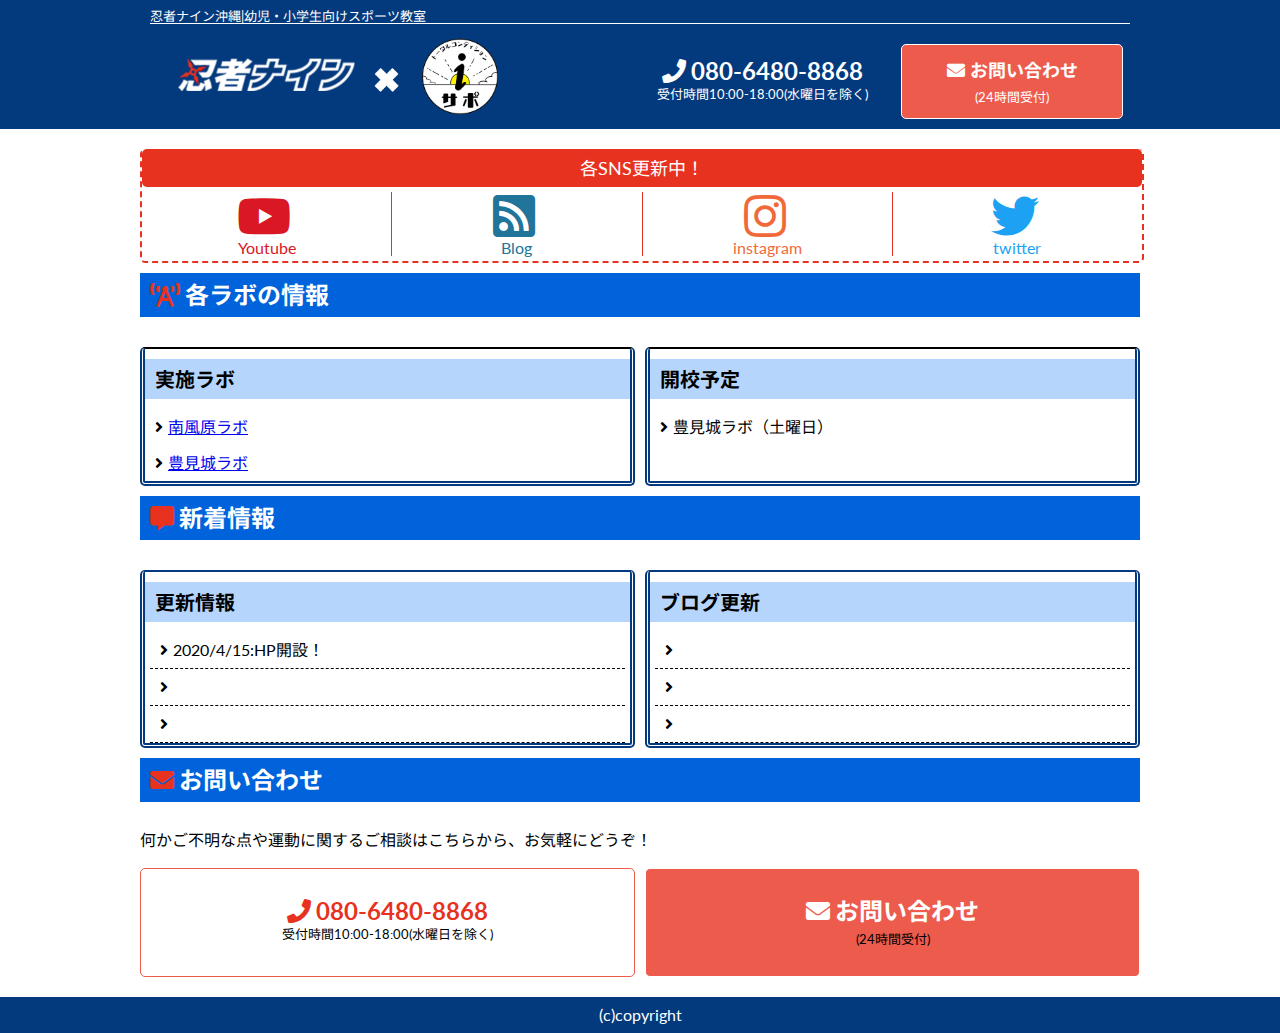
==== commit 60ac533a: "修正" ====
--- a/ninja9/html/index.html
+++ b/ninja9/html/index.html
@@ -46,11 +46,19 @@
             <div class="sns">
                 <p class="sns__disc">各SNS更新中！</p>
                 <div class="sns__icon">
-                    <div class="icon-line">
+                    <div class="icon-youtube">
+                        <a href="https://www.youtube.com/channel/UCHjz9-wgnzSU6OHpa9x0cAg" target="__blank">
+                            <div>
+                                <i class="fab fa-youtube fa-3x"></i>
+                                <p class="sns__text">Youtube</p>
+                            </div>
+                        </a>
+                        </div>
+                    <div class="icon-blog">
                     <a href="http://" target="__blank">
                         <div>
-                            <i class="fab fa-line fa-3x"></i>
-                            <p class="sns__text">LINE</p>
+                            <i class="fas fa-rss-square fa-3x"></i>
+                            <p class="sns__text">Blog</p>
                         </div>
                     </a>
                 </div>
@@ -62,14 +70,7 @@
                         </div>
                     </a>
                     </div>
-                    <div class="icon-youtube">
-                    <a href="https://www.youtube.com/channel/UCHjz9-wgnzSU6OHpa9x0cAg" target="__blank">
-                        <div>
-                            <i class="fab fa-youtube fa-3x"></i>
-                            <p class="sns__text">Youtube</p>
-                        </div>
-                    </a>
-                    </div>
+  
                     <div class="icon-twitter">
                     <a href="https://twitter.com/ninja9okinawa" target="__blank">
                         <div>
@@ -94,7 +95,7 @@
                 <div class="notice__new">
                     <h3>開校予定</h3>
                     <ul>
-                        <li><i class="fas fa-angle-right"></i>中城ラボ</li>
+                        <li><i class="fas fa-angle-right"></i>豊見城ラボ（土曜日）</li>
                     </ul>
                 </div>
             </div>
--- a/ninja9/html/css/style.css
+++ b/ninja9/html/css/style.css
@@ -1,2 +1,2 @@
-html,body,div,span,applet,object,iframe,h1,h2,h3,h4,h5,h6,p,blockquote,pre,a,abbr,acronym,address,big,cite,code,del,dfn,em,img,ins,kbd,q,s,samp,small,strike,strong,sub,sup,tt,var,b,u,i,center,dl,dt,dd,ol,ul,li,fieldset,form,label,legend,table,caption,tbody,tfoot,thead,tr,th,td,article,aside,canvas,details,embed,figure,figcaption,footer,header,hgroup,menu,nav,output,ruby,section,summary,time,mark,audio,video {margin: 0;padding: 0;border: 0;font-size: 100%;font: inherit;vertical-align: baseline;}article,aside,details,figcaption,figure,footer,header,hgroup,menu,nav,section {display: block;}body {line-height: 1;}ol,ul {list-style: none;}blockquote,q {quotes: none;}blockquote:before,blockquote:after,q:before,q:after {content: '';content: none;}table {border-collapse: collapse;border-spacing: 0;}body {box-sizing: border-box;font-size: 16px;font-family: "Lato","Noto Sans JP","ヒラギノ角ゴ ProN","Hiragino Kaku Gothic ProN","メイリオ",Meiryo,"ＭＳ Ｐゴシック","MS PGothic",sans-serif;}h2 {font-size: 24px;background-color: #0063DC;padding: 10px;color: #fff;margin: 10px 0;font-weight: bold;}h2 i {color: #E83220;}h3 {font-size: 20px;background-color: #B5D5FD;padding: 10px;font-weight: bold;margin: 10px 0;}i {margin-right: 5px;}.container {margin: 10px;}.sm-del {display: none;}.scheduleBtn {text-align: center;border: 3px #ED5B4D solid;width: 60%;margin: 2% auto;border-radius: 5px;background-color: #ED5B4D;}.scheduleBtn a {text-decoration: none;}.scheduleBtn__text {padding: 10px;color: #fff;}.header {display: flex;flex-direction: column;background-color: #033A7D;color: #fff;}.header__caption {font-size: small;text-align: center;margin: 10px;border-bottom: 1px #fff solid;}.header__logo {text-align: center;}.header__contact {display: flex;justify-content: space-between;margin: 10px;}.header__contact a {text-decoration: none;color: #fff;}.header__tel {background-color: transparent;border: 0px #fff solid;width: 50%;text-align: center;font-size: 18px;font-weight: bold;padding-top: 10px;}.header__tel p {font-size: small;color: #fff;font-weight: initial;margin-top: 5px;}.header__contactBtn {width: 50%;text-align: center;border: 1px #fff solid;background-color: #ED5B4D;border-radius: 5px;margin-left: 10px;line-height: 1.7;color: #fff;font-size: 18px;font-weight: bold;}.header__contactBtn p {font-size: small;color: #fff;font-weight: initial;}.notice {display: flex;flex-direction: column;}.notice__opening li {padding: 10px;}.notice__new li {padding: 10px;}.update__list li {padding: 10px;border-bottom: 1px dashed #000;}.bottom__text {margin: 10px;}.bottom__contact {display: flex;justify-content: space-between;}.bottom__contact a {text-decoration: none;}.bottom__tel {background-color: transparent;border: 1px #E83220 solid;padding: 10px 5px;border-radius: 5px;align-items: center;text-align: center;color: #E83220;font-size: 18px;width: 50%;}.bottom__tel span {color: #E83220;font-weight: bold;}.bottom__tel p {font-size: small;color: #000;padding-top: 5px;}.bottom__contactBtn {width: 50%;padding: 10px 5px;text-align: center;border: 1px  white solid;background-color: #ED5B4D;border-radius: 5px;margin-left: 10px;font-size: 18px;}.bottom__contactBtn a {font-weight: bold;color: #fff;}.bottom__contactBtn p {margin-top: 10px;font-size: small;color: #000;font-weight: initial;}.sns {border: 2px #E83220 dashed;border-top: none;display: flex;flex-direction: column;width: 100%;}.sns__disc {color: #fff;background-color: #E83220;text-align: center;padding: 10px 0;font-size: 18px;}.sns__text {text-align: center;}.sns__icon {display: flex;justify-content: space-around;padding: 5px 0;}.sns__icon a {text-decoration: none;}.icon-line {text-align: center;width: 25%;border-right: 1px #E83220 solid;}.icon-line a {color: #00BA01;}.icon-insta {text-align: center;width: 25%;border-right: 1px #E83220 solid;}.icon-insta a {color: #F16939;}.icon-youtube {text-align: center;width: 25%;border-right: 1px #E83220 solid;}.icon-youtube a {color: #DA1725;}.icon-twitter {text-align: center;width: 25%;}.icon-twitter a {color: #1DA1F2;}.labo {display: flex;flex-direction: column;margin-bottom: 100px;border-radius: 5px;}.labo__text {padding: 20px;border-radius: 5px;background-color: #B5D5FD;}.labo__info {margin: 20px 0;}.labo__map {padding-top: 10px;}.labo .table {margin-bottom: 20px;background-color: #fff;border-radius: 10px;}.labo .table__title {text-align: center;font-size: 18px;padding: 10px;border-bottom: 2px #033A7D solid;}.labo .table__left {vertical-align: middle;text-align: center;padding: 10px 0;}.labo .table__right {text-align: center;padding: 10px 0;}.labo .table tr {border-bottom: 1px #033A7D dotted;}footer {text-align: center;margin-top: 10px;padding: 10px;background-color: #033A7D;color: #fff;}@media only screen and (min-width: 712px) {.container {max-width: 1000px;margin: 20px auto;}h2 {margin-bottom: 30px;}.sm-br {display: none;}.header {display: flex;}.header__main {max-width: 1000px;width: 100%;margin: 0 auto;}.header__cont {display: flex;justify-content: space-between;}.header__caption {font-size: small;text-align: left;}.header__logo {width: 40%;}.header__contact {display: flex;justify-content: space-around;width: 50%;}.header__contact a {align-items: center;vertical-align: middle;}.header__tel {background-color: transparent;border: none;border-radius: 0;font-size: 24px;font-weight: bold;width: 50%;}.header__tel p {font-size: small;color: #fff;font-weight: initial;margin-top: 5px;}.header__contactBtn {width: 40%;text-align: center;border: 1px  white solid;background-color: #ED5B4D;border-radius: 5px;margin-left: 0;color: #fff;font-size: 18px;font-weight: bold;padding: 10px;}.header__contactBtn p {font-size: small;color: #fff;font-weight: initial;}.notice {display: flex;flex-direction: row;}.notice__opening {width: 50%;border: thick double #033A7D;border-top: 2px solid;border-radius: 5px;}.notice__opening li {padding: 10px;}.notice__new {width: 50%;border: thick double #033A7D;border-top: 2px solid;border-radius: 5px;margin-left: 10px;}.notice__new li {padding: 10px;}.update {display: flex;}.update__info {width: 50%;border: thick double #033A7D;border-top: 2px solid #033A7D;border-radius: 5px;}.update__blog {width: 50%;border: thick double #033A7D;border-top: 2px solid #033A7D;border-radius: 5px;margin-left: 10px;}.update__list li {padding: 10px;border-bottom: 1px dashed #000;margin: 0 5px;}.bottom__text {margin: 20px 0;}.bottom__contact {display: flex;justify-content: space-around;width: 100%;}.bottom__tel {font-weight: bold;border: 1px solid #ED5B4D;padding: 30px 5px;text-align: center;font-size: 24px;text-decoration: none;cursor: pointer;width: 50%;}.bottom__tel span {color: #E83220;}.bottom__tel p {font-size: small;color: #000;font-weight: initial;padding-top: 5px;}.bottom__contactBtn {padding: 30px 5px;text-align: center;background-color: #ED5B4D;border-radius: 5px;margin-left: 10px;font-size: 24px;text-decoration: none;cursor: pointer;width: 50%;}.bottom__contactBtn span {color: #fff;}.bottom__contactBtn p {font-size: small;color: #000;font-weight: initial;}.labo__cont {display: flex;justify-content: space-around;margin: 30px 0;width: 100%;}.labo__info {width: 50%;}.labo__map {padding-top: 10px;}}
+html,body,div,span,applet,object,iframe,h1,h2,h3,h4,h5,h6,p,blockquote,pre,a,abbr,acronym,address,big,cite,code,del,dfn,em,img,ins,kbd,q,s,samp,small,strike,strong,sub,sup,tt,var,b,u,i,center,dl,dt,dd,ol,ul,li,fieldset,form,label,legend,table,caption,tbody,tfoot,thead,tr,th,td,article,aside,canvas,details,embed,figure,figcaption,footer,header,hgroup,menu,nav,output,ruby,section,summary,time,mark,audio,video {margin: 0;padding: 0;border: 0;font-size: 100%;font: inherit;vertical-align: baseline;}article,aside,details,figcaption,figure,footer,header,hgroup,menu,nav,section {display: block;}body {line-height: 1;}ol,ul {list-style: none;}blockquote,q {quotes: none;}blockquote:before,blockquote:after,q:before,q:after {content: '';content: none;}table {border-collapse: collapse;border-spacing: 0;}body {box-sizing: border-box;font-size: 16px;font-family: "Lato","Noto Sans JP","ヒラギノ角ゴ ProN","Hiragino Kaku Gothic ProN","メイリオ",Meiryo,"ＭＳ Ｐゴシック","MS PGothic",sans-serif;}h2 {font-size: 24px;background-color: #0063DC;padding: 10px;color: #fff;margin: 10px 0;font-weight: bold;}h2 i {color: #E83220;}h3 {font-size: 20px;background-color: #B5D5FD;padding: 10px;font-weight: bold;margin: 10px 0;}i {margin-right: 5px;}.container {margin: 10px;}.sm-del {display: none;}.scheduleBtn {text-align: center;border: 5px #E83220 solid;border-top: none;border-left: none;width: 70%;margin: 2% auto;border-radius: 50px;background: linear-gradient(#ffa600, #E83220);padding: 10px;}.scheduleBtn a {text-decoration: none;}.scheduleBtn__text {padding: 10px;color: #fff;font-weight: bold;font-size: 20px;}.scheduleBtn p {font-size: 16px;padding-top: 5px;color: #fff;}.header {display: flex;flex-direction: column;background-color: #033A7D;color: #fff;}.header__caption {font-size: small;text-align: center;margin: 10px;border-bottom: 1px #fff solid;}.header__logo {text-align: center;}.header__contact {display: flex;justify-content: space-between;margin: 10px;}.header__contact a {text-decoration: none;color: #fff;}.header__tel {background-color: transparent;border: 0px #fff solid;width: 50%;text-align: center;font-size: 18px;font-weight: bold;padding-top: 5px;}.header__tel p {font-size: small;color: #fff;font-weight: initial;margin-top: 5px;}.header__contactBtn {width: 50%;text-align: center;border: 1px #fff solid;background-color: #ED5B4D;border-radius: 5px;margin-left: 10px;line-height: 1.7;color: #fff;font-size: 18px;font-weight: bold;}.header__contactBtn p {font-size: small;color: #fff;font-weight: initial;}.notice {display: flex;flex-direction: column;}.notice__opening li {padding: 10px;}.notice__new li {padding: 10px;}.update__list li {padding: 10px;border-bottom: 1px dashed #000;}.bottom__text {margin: 10px;}.bottom__contact {display: flex;justify-content: space-between;}.bottom__contact a {text-decoration: none;}.bottom__tel {background-color: transparent;border: 1px #E83220 solid;padding: 10px 5px;border-radius: 5px;align-items: center;text-align: center;color: #E83220;font-size: 18px;width: 50%;}.bottom__tel span {color: #E83220;font-weight: bold;}.bottom__tel p {font-size: small;color: #000;padding-top: 5px;}.bottom__contactBtn {width: 50%;padding: 10px 5px;text-align: center;border: 1px  white solid;background-color: #ED5B4D;border-radius: 5px;margin-left: 10px;font-size: 18px;}.bottom__contactBtn a {font-weight: bold;color: #fff;}.bottom__contactBtn p {margin-top: 10px;font-size: small;color: #000;font-weight: initial;}.sns {border: 2px #E83220 dashed;border-top: none;display: flex;flex-direction: column;width: 100%;border-radius: 5px;}.sns__disc {color: #fff;background-color: #E83220;text-align: center;padding: 10px 0;font-size: 18px;border-radius: 5px;}.sns__text {text-align: center;}.sns__icon {display: flex;justify-content: space-around;padding: 5px 0;}.sns__icon a {text-decoration: none;}.icon-blog {text-align: center;width: 25%;border-right: 1px #E83220 solid;}.icon-blog a {color: #21759B;}.icon-insta {text-align: center;width: 25%;border-right: 1px #E83220 solid;}.icon-insta a {color: #F16939;}.icon-youtube {text-align: center;width: 25%;border-right: 1px #E83220 solid;}.icon-youtube a {color: #DA1725;}.icon-twitter {text-align: center;width: 25%;}.icon-twitter a {color: #1DA1F2;}.labo {display: flex;flex-direction: column;margin-bottom: 100px;border-radius: 5px;}.labo__text {padding: 20px;border-radius: 5px;background-color: #B5D5FD;}.labo__info {margin: 20px 0;}.labo__map {padding-top: 10px;}.labo .table {margin-bottom: 20px;background-color: #fff;border-radius: 10px;}.labo .table__title {text-align: center;font-size: 18px;padding: 10px;border-bottom: 2px #033A7D solid;}.labo .table__left {vertical-align: middle;text-align: center;padding: 10px 0;}.labo .table__right {text-align: center;padding: 10px 0;}.labo .table tr {border-bottom: 1px #033A7D dotted;}footer {text-align: center;margin-top: 10px;padding: 10px;background-color: #033A7D;color: #fff;}@media only screen and (min-width: 712px) {.container {max-width: 1000px;margin: 20px auto;}h2 {margin-bottom: 30px;}.sm-br {display: none;}.scheduleBtn {width: 60%;}.scheduleBtn:active {border: 5px #E83220 solid;border-right: none;border-bottom: none;}.header {display: flex;}.header__main {max-width: 1000px;width: 100%;margin: 0 auto;}.header__cont {display: flex;justify-content: space-between;}.header__caption {font-size: small;text-align: left;}.header__logo {width: 40%;}.header__contact {display: flex;justify-content: space-around;width: 50%;}.header__contact a {align-items: center;vertical-align: middle;}.header__tel {background-color: transparent;border: none;border-radius: 0;font-size: 24px;font-weight: bold;width: 50%;padding-top: 15px;}.header__tel p {font-size: small;color: #fff;font-weight: initial;margin-top: 5px;}.header__contactBtn {width: 40%;text-align: center;border: 1px  white solid;background-color: #ED5B4D;border-radius: 5px;margin-left: 0;color: #fff;font-size: 18px;font-weight: bold;padding: 10px;}.header__contactBtn p {font-size: small;color: #fff;font-weight: initial;}.notice {display: flex;flex-direction: row;}.notice__opening {width: 50%;border: thick double #033A7D;border-top: 2px solid;border-radius: 5px;}.notice__opening li {padding: 10px;}.notice__new {width: 50%;border: thick double #033A7D;border-top: 2px solid;border-radius: 5px;margin-left: 10px;}.notice__new li {padding: 10px;}.update {display: flex;}.update__info {width: 50%;border: thick double #033A7D;border-top: 2px solid #033A7D;border-radius: 5px;}.update__blog {width: 50%;border: thick double #033A7D;border-top: 2px solid #033A7D;border-radius: 5px;margin-left: 10px;}.update__list li {padding: 10px;border-bottom: 1px dashed #000;margin: 0 5px;}.bottom__text {margin: 20px 0;}.bottom__contact {display: flex;justify-content: space-around;width: 100%;}.bottom__tel {font-weight: bold;border: 1px solid #ED5B4D;padding: 30px 5px;text-align: center;font-size: 24px;text-decoration: none;cursor: pointer;width: 50%;}.bottom__tel span {color: #E83220;}.bottom__tel p {font-size: small;color: #000;font-weight: initial;padding-top: 5px;}.bottom__contactBtn {padding: 30px 5px;text-align: center;background-color: #ED5B4D;border-radius: 5px;margin-left: 10px;font-size: 24px;text-decoration: none;cursor: pointer;width: 50%;}.bottom__contactBtn span {color: #fff;}.bottom__contactBtn p {font-size: small;color: #000;font-weight: initial;}.labo__cont {display: flex;justify-content: space-around;margin: 30px 0;width: 100%;}.labo__info {width: 50%;}.labo__map {padding-top: 10px;}}
 /*# sourceMappingURL=../maps/style.css.map */
